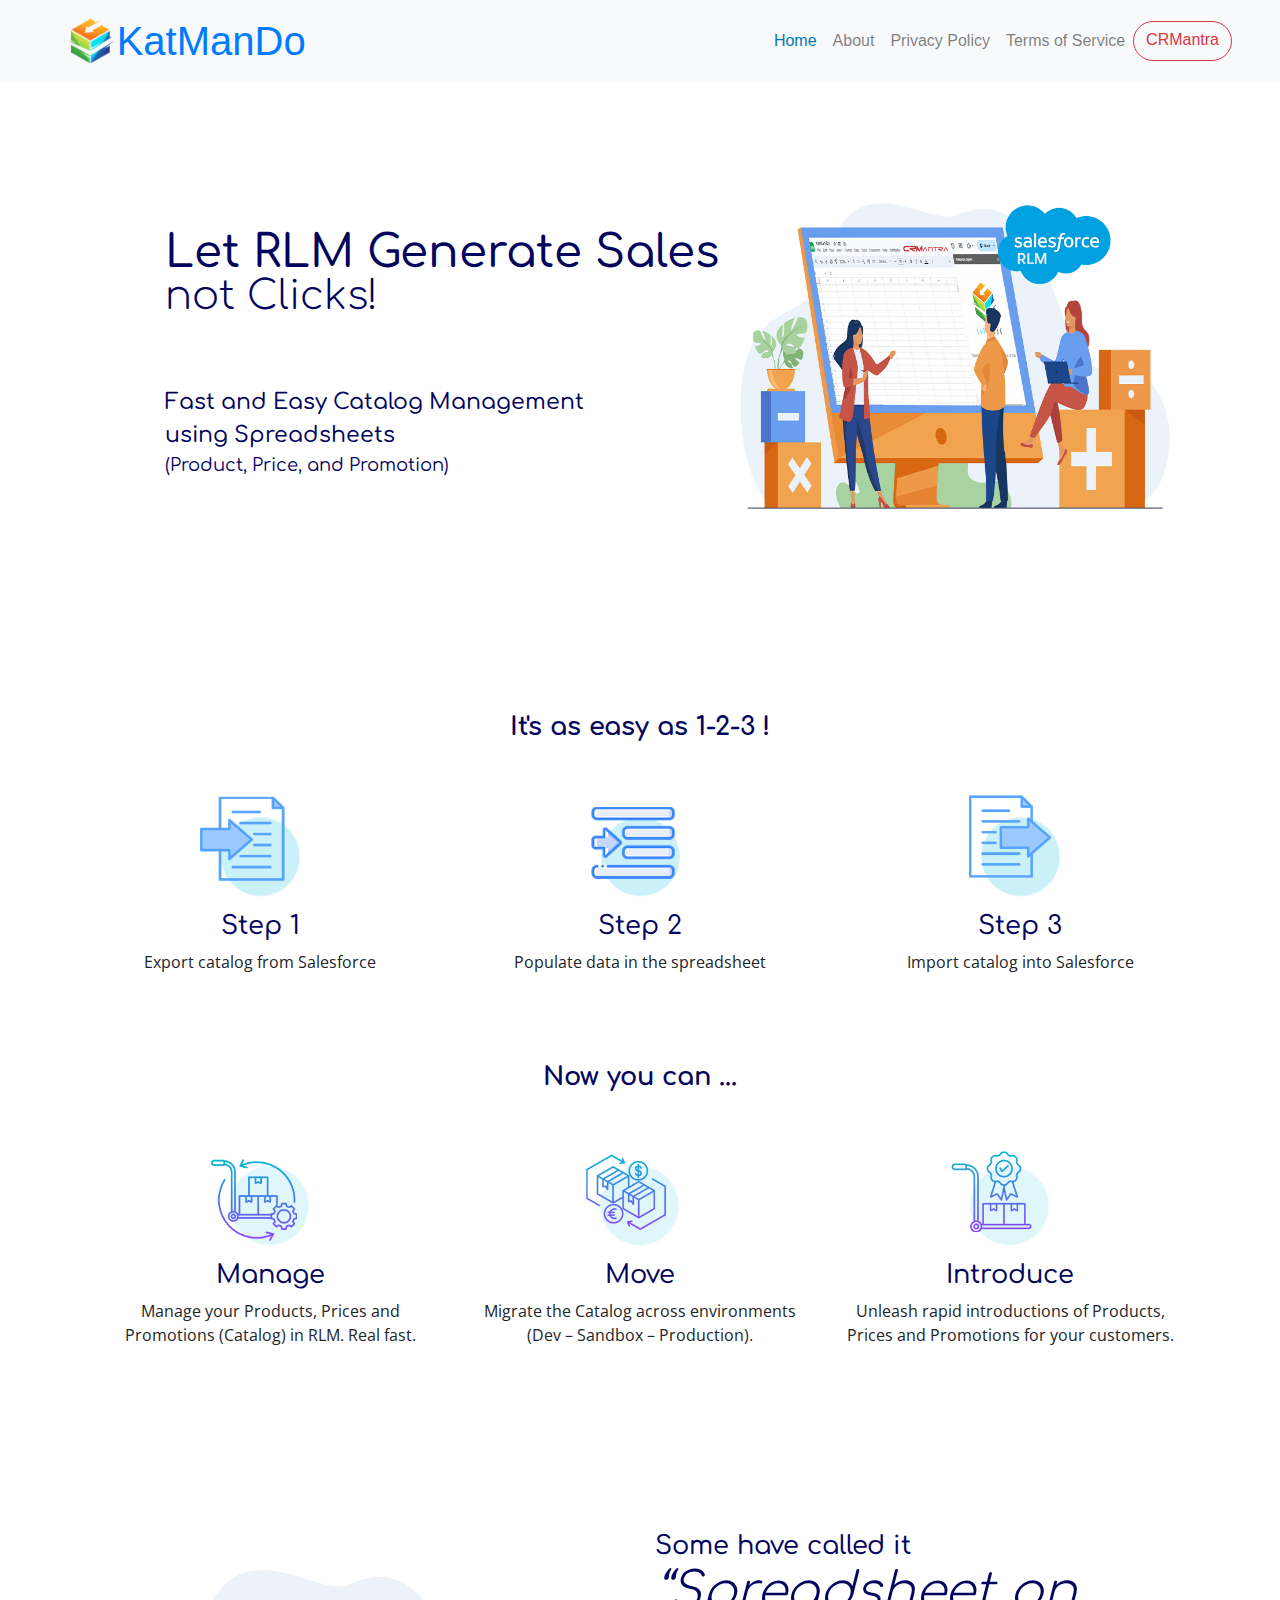
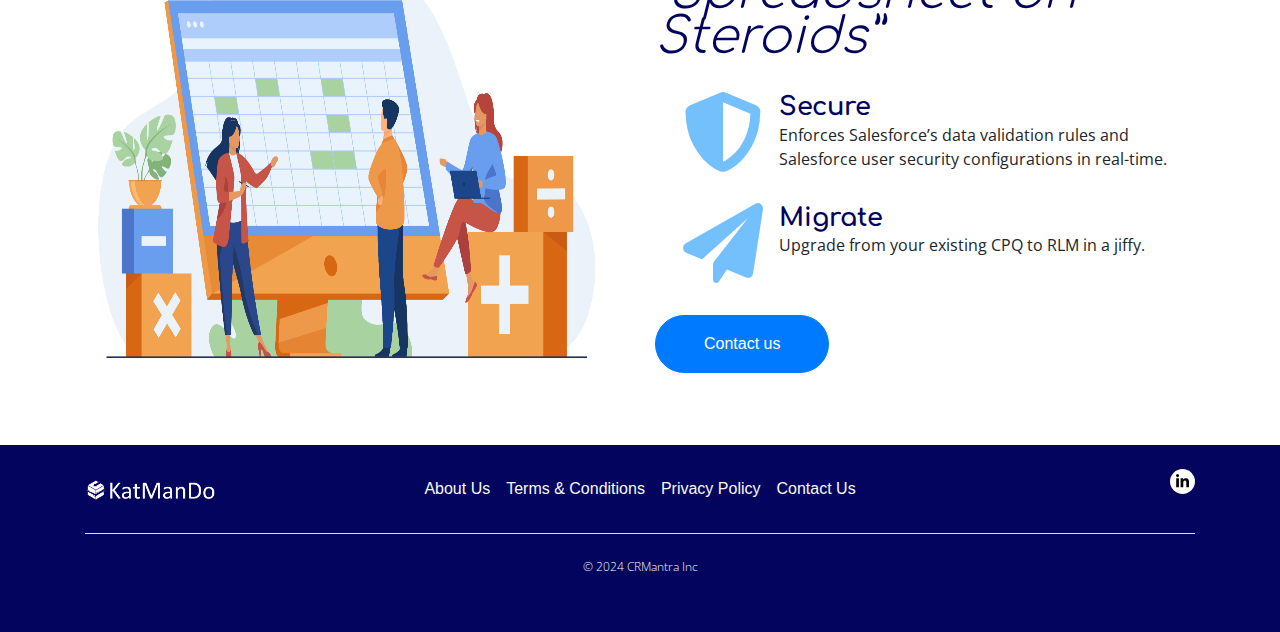
==== index.html @ 6bde5560 "first commit" ====
<!doctype html>
<html lang="en">

<head>
    <meta charset="utf-8">
    <meta name="viewport" content="width=device-width, initial-scale=1">
    <meta name="description" content="">
    <meta name="author" content="">
    <meta name="generator" content="">
    <title>KatManDo Home Page</title>
    <!-- Favicons -->
    <link href="img/OIFIRO2.png" rel="icon">
    <link href="img/OIFIRO2.png" rel="apple-touch-icon">
    <!--    <link rel="canonical" href="https://getbootstrap.com/docs/5.1/examples/carousel/">-->
    <link rel="stylesheet" href="https://cdnjs.cloudflare.com/ajax/libs/animate.css/4.1.1/animate.min.css" />
    <link href="https://unpkg.com/aos@2.3.1/dist/aos.css" rel="stylesheet">
    <link rel="stylesheet" href="https://cdnjs.cloudflare.com/ajax/libs/font-awesome/6.0.0-beta3/css/all.min.css">

    <script src="https://unpkg.com/aos@2.3.1/dist/aos.js"></script>



<!-- Bootstrap CSS -->
<link href="https://cdn.jsdelivr.net/npm/bootstrap@5.3.0-alpha1/dist/css/bootstrap.min.css" rel="stylesheet">

<!-- Bootstrap JavaScript (For the collapse functionality to work) -->
<script src="https://cdn.jsdelivr.net/npm/bootstrap@5.3.0-alpha1/dist/js/bootstrap.bundle.min.js"></script>


    <style>
        .bd-placeholder-img {
            font-size: 1.125rem;
            text-anchor: middle;
            -webkit-user-select: none;
            -moz-user-select: none;
            user-select: none;
        }

        @media (min-width: 768px) {
            .bd-placeholder-img-lg {
                font-size: 3.5rem;
            }
        }

    </style>


    <!-- Custom styles for this template -->
    <link href="./style.css" rel="stylesheet">
    <!-- Font for this template -->
    <link href="./assets/fonts/stylesheet.css" rel="stylesheet">
    <!-- Global site tag (gtag.js) - Google Analytics -->
    <script async src="https://www.googletagmanager.com/gtag/js?id=G-R33N9WW06C"></script>

</head>

<body>

    <header>
<nav class="navbar navbar-expand-lg bg-light fixed-top navbar-light px-4 px-lg-5 py-3 py-lg-0">
    <a href="index.html" class="navbar-brand p-3 d-flex align-items-center">
        <img src="img/OIFIRO2.png" alt="KatManDo Logo" class="img-fluid" style="height: 50px;">
        <h1 class="display-6 text-primary m-0 ms-2">KatManDo</h1>
    </a>
    <button class="navbar-toggler" type="button" data-bs-toggle="collapse" data-bs-target="#navbarCollapse"
        aria-controls="navbarCollapse" aria-expanded="false" aria-label="Toggle navigation">
        <span class="fa fa-bars"></span>
    </button>
    <div class="collapse navbar-collapse" id="navbarCollapse">
        <div class="navbar-nav ms-auto py-0">
            <a href="index.html" class="nav-item nav-link active">Home</a>
            <a href="https://crmantra.com/about-us/" class="nav-item nav-link" target="_blank">About</a>
            <a href="privacyPolicy.html" class="nav-item nav-link">Privacy Policy</a>
            <a href="termsofService.html" class="nav-item nav-link">Terms of Service</a>
            <a href="https://crmantra.com/" class="btn  btn-outline-danger rounded-pill ">CRMantra</a>
        </div>
    </div>
</nav>
        <div class="header mt-5 p-5">
            <div id="header-container" class="container">
                <div class="headerdiv mb-5">
                    <div class="headerleft animate__animated animate__bounceInLeft">
                        <img src="img/headerImage1.png" class="img-fluid d-none d-md-block" alt="header SU">
                        <img src="img/headerImage-mobile.png" class="img-fluid d-md-none" alt="header SU">
                    </div>
                    <div class="header-left animate__animated">
                        <h2 class="med-text headerTitle m-0">Let RLM Generate Sales</h1>
                        <h3 class="med-text med-one-touch m-0">not Clicks!</h1>
                       
                        <!-- <p class="my-4 floatingButton"><a class="btn med-button py-2 px-4 floatingButton" id="headerButton" href="contact.html">Contact Us</a></p> -->
                        <p class="med-text1 mt-5">
                            <br>
                       <span class="bold-Heading"> Fast and Easy Catalog Management </span>
                       <br>
                    <span class="bold-Heading">  using Spreadsheets</span>
                        <br>
                        <span class="bold-Heading2">(Product, Price, and Promotion)
                        </span>
                    
                    
                    </p>
                        </p>
                        
                    </div>

                </div>
            </div>
        </div>
    </header>

    <main>


        <div class="container marketing">
            <div class="text-center mb-4">
                <h4 class="med-text fw-bold">It's as easy as 1-2-3 !</h4>
                <p></p>
            </div>
            <div class="my-5">
                <div class="row">
                    <div class="col-md-4">
                        <img src="img/service-1.png" class="img-fluid med-serviceImg" alt="header SU">
                        <h4 class="med-text med-service-header ">Step 1</h4>
                        <p class="med-service-text">Export catalog from Salesforce  </p>
                        
                    </div><!-- /.col-lg-4 -->
                    <div class="col-md-4">
                        <img src="img/service-2.png" class="img-fluid med-serviceImg" alt="header SU">
                        <h4 class="med-text med-service-header ">Step 2</h4>
                        <p class="med-service-text">Populate data in the spreadsheet </p>
                      
                    </div><!-- /.col-lg-4 -->
                    <div class="col-md-4">
                        <img src="img/service-3.png" class="img-fluid med-serviceImg" alt="header SU">
                        <h4 class="med-text med-service-header ">Step 3</h4>
                        <p class="med-service-text">Import catalog  into Salesforce </p>
                      
                </div>
            </div>
            
        </div>
        
        <!-- /.container -->
        <div class="container marketing">
            <div class="text-center mb-4">
                <h4 class="med-text fw-bold">Now you can ...</h4>
                
            </div>
            <div class="my-5">
                <div class="row">
                    <div class="col-md-4">
                        <img src="img/wtd1.png" class="img-fluid med-serviceImg" alt="header SU">
                        <h4 class="med-text med-service-header ">Manage </h4>
                        
                        <p class="med-service-text">Manage your Products, Prices and Promotions (Catalog) in RLM. Real fast. </p>
        
                    </div><!-- /.col-lg-4 -->
                    <div class="col-md-4">
                        <img src="img/wtd2.png" class="img-fluid med-serviceImg" alt="header SU">
                        <h4 class="med-text med-service-header med-service-header ">Move</h4>
                        <p class="med-service-text">Migrate the Catalog across environments<br> (Dev – Sandbox – Production). </p>
                      
                    </div><!-- /.col-lg-4 -->
                    <div class="col-md-4">
                        <img src="img/wtd3.png" class="img-fluid med-serviceImg" alt="header SU">
                        <h4 class="med-text med-service-header ">Introduce </h4>
                        <p class="med-service-text">Unleash rapid introductions of Products, Prices and Promotions for your customers.</p>
                       
                    </div><!-- /.col-lg-4 -->
                  
              
                    
                </div>
            </div>
        
        </div>
        
        <!-- /.container -->


        <div class="row g-5 pt-5" style="margin-top: 1rem;">
            <div class="col-lg-6 wow fadeInLeft" data-wow-delay="0.1s">
                <div class="feature-img RotateMoveLeft h-100" style="object-fit: cover;">
                    <img src="img/features-1.png" class="img-fluid w-100 h-100" alt="">
                </div>
            </div>
            <div class="col-lg-6 wow fadeInRight" data-wow-delay="0.1s">
                <h5 class="med-text">Some have called it</h1>
                    
                <h1 class="med-text med-one-touch2"> “Spreadsheet on Steroids”</h1>
               
              
                <div class="row g-4 m-2 p-2">
                    <div class="mt-3">
                        <div class="d-flex">
                        <i class="fas fa-shield fa-5x" style="color: #74C0FC;"></i>
                        <div class="d-flex flex-column ms-3">

                                <h2 class="mb-0 fw-bold med-text med-service-header">Secure</h2>
                                <p class="med-service-text">Enforces Salesforce’s data validation rules and Salesforce user security configurations in real-time.</p>
                            </div>
                        </div>
                    </div>
                    <div class="mt-3">
                        <div class="d-flex">
                            <i class="fas fa-paper-plane fa-5x" style="color: #74C0FC;"></i>
                            <div class="d-flex flex-column ms-3">
                                <h2 class="mb-0 fw-bold med-text med-service-header">Migrate</h2>
                                <p class="med-service-text">Upgrade from your existing CPQ to RLM in a jiffy.</p>
                            </div>
                        </div>
                    </div>
                </div>
                <!-- <p class="med-text med-service-header">And, if it’s Love at First Sight (… or even second sight) between You and RLM
                </p> -->
                <div class="my-4 ">
                    <a href="contact.html" class="btn btn-primary rounded-pill py-3 px-5">Contact us</a>
                </div>
            </div>
        </div>

        <script
            type="text/javascript">window.$crisp = []; window.CRISP_WEBSITE_ID = "773b152f-5abe-4e87-9a17-b033c971b016"; (function () { d = document; s = d.createElement("script"); s.src = "https://client.crisp.chat/l.js"; s.async = 1; d.getElementsByTagName("head")[0].appendChild(s); })();
        </script>

        <!-- FOOTER -->
      
    </main>
    <div class="med-footer-bg mt-5">
        <div class="container">
            <footer class="py-3">
                <div class=" border-bottom py-2">
                    <div class="row">
                        <div class="col-lg-2 brandFooter">
                            <a class="navbar-brand" href="/index.html"><img src="img/LT-navy-blue white.png"
                                    style="height: 20px;" /></a>
                        </div>
                        <div class="col-lg-8">
                            <ul class="nav justify-content-center mb-3">
                                <li class="nav-item"><a href="https://crmantra.com/about-us/" class="nav-link px-2 text-light" target="_blank">About Us</a>
                                </li>
                                <li class="nav-item"><a href="./termsofService.html"
                                        class="nav-link px-2 text-light">Terms & Conditions</a></li>
                                <li class="nav-item"><a href="./privacyPolicy.html" class="nav-link px-2 text-light">Privacy
                                        Policy</a></li>
                                <li class="nav-item"><a href="./contact.html" class="nav-link px-2 text-light">Contact
                                        Us</a></li>
    
    
                            </ul>
                        </div>
                        <div class="col-lg-2">
                            <ul class="justify-content-end med-justify-content-center  list-unstyled d-flex">
                           
                                <li class="ms-3 social-icons"><a class="text-muted"
                                        href="https://www.linkedin.com/company/crmantra/"><img
                                            src="img/socialIcons/linkedin-in-brands.svg" height="15" /></a></li>
    
    
                            </ul>
                        </div>
                    </div>
                </div>
                <a href="https://crmantra.com/" target="_blank"> <p class="text-center text-light text-copyRight  py-4">&copy; 2024 CRMantra Inc</p></a>
              
            </footer>
        </div>
    </div>

<link href="//maxcdn.bootstrapcdn.com/bootstrap/4.1.1/css/bootstrap.min.css" rel="stylesheet" id="bootstrap-css">
<script src="//maxcdn.bootstrapcdn.com/bootstrap/4.1.1/js/bootstrap.min.js"></script>
<script src="//cdnjs.cloudflare.com/ajax/libs/jquery/3.2.1/jquery.min.js"></script>
    <script src="/script.js"></script>
    
 
    <script>
        AOS.init();
    </script>
    <script async src="https://www.googletagmanager.com/gtag/js?id=G-SR28QVQ71K"></script>
    <script>
        window.dataLayer = window.dataLayer || [];
        function gtag() { dataLayer.push(arguments); }
        gtag('js', new Date());

        gtag('config', 'G-SR28QVQ71K');
    </script>
</body>

</html>
---- style.css ----
@import url('https://fonts.googleapis.com/css2?family=Comfortaa:wght@300..700&display=swap');
@import url('https://fonts.googleapis.com/css2?family=Comfortaa:wght@300..700&family=Open+Sans:ital,wght@0,300..800;1,300..800&display=swap');
/* // <uniquifier>: Use a unique and descriptive class name
// <weight>: Use a value from 300 to 700 */

/* .comfortaa-<uniquifier> {
  font-family: "Comfortaa", sans-serif;
  font-optical-sizing: auto;
  font-weight: <weight>;
  font-style: normal;
} */

/* .open-sans-<uniquifier> {
  font-family: "Open Sans", sans-serif;
  font-optical-sizing: auto;
  font-weight: <weight>;
  font-style: normal;
  font-variation-settings:
    "wdth" 100;
} */



/* body {
    font-family: 'Ubuntu';
} */
p{
      font-family: "Open Sans", sans-serif;
}

.active{
color: #0077b6 !important;

}
.med-button {
    background-color: rgb(0 119 182) !important;
    color: #fff !important;
    border-radius: 20px !important;
}

.med-button-border {
    background-color: #fff !important;
    color: rgb(0 119 182) !important;
    border: 1px solid rgb(0 119 182) !important;
    border-radius: 20px;
}

.med-tollfree-icon {
    background-color: #fff;
    border-radius: 50%;
    border: 3px solid#0077b6;
    position: absolute;
    left: 0px;
    top: 0;
    height: 36px;
    width:36px;
    padding: 3px;
}
.med-international-Phone {
    bottom: -66px!important
}
.med-tollfree {
    padding-left: 38px!important;
    padding-right: 4px;
}
.med-tollfree-mob {
    position: absolute;
    width: 144px;
    min-height: 32px;
    bottom: -30px;
    transition: right .5s;
    right: -108px;
    padding: 0.375rem 0.75rem 0.375rem 2.2rem!important;
    border-radius: 20px 0px 0px 20px;
    box-shadow: -1px 1px 2px 0px rgb(0 0 0 / 18%);
}
.med-tollfree-mob:hover{
   right: -2px;
}
.med-tollfree-mob-icon {
    background-color: #fff;
    border-radius: 50%;
    border: 3px solid#0077b6;
    position: absolute;
    left: 0px;
    top: 0px;
    height: 30px;
    width: 30px;
    padding: 3px;
}
.med-text {
    color: #03045e;
    font-size: 1.6rem;
     font-family: "Comfortaa", sans-serif;

}
.med-text1 {
    color: #03045e;
    font-size: 1.1rem;
    font-weight: 500;
     font-family: "Comfortaa", sans-serif;
}
.med-one-touch {
    font-size: 40px;
    font-weight: 45;
    /* font-style: italic; */
    line-height: .8;
}

.med-one-touch2 {
    font-size: 50px;
    font-weight: 50;
    font-style: italic;
    line-height: .9;
}
.bold-Heading{
    font-weight: 500;
    font-size: 22px;
    /* font-style: italic; */
}
.bold-Heading2{
  
    font-size: 18px;
    font-weight: 400;
    
}
.headerTitle {
    font-size: 45px;
    font-weight: 500;
}

.headerdiv {
    position: relative;
}

.header-left {
    position: absolute;
    left: 0;
    top: 25%;
    margin-left: 80px;
}

.med-h-100-vh {
    height: 100vh;
}

.med-testimonial-card {
    border: none;
    box-shadow: 0px 0px 32px rgba(0, 0, 0, 0.1);
    border-radius: 16px;
}

.med-testimonial-content {
    height: 240px;
    overflow: hidden;
}

.med-carousel-control-prev {
    left: -50px;
}

.med-carousel-control-next {
    right: -50px;
}

.med-serviceImg {
    width: 120px;
    height: 120px;
}

.med-request {
    color: rgb(0 119 182);
    font-weight: 500;
}

.med-carousel-item {
    height: 33rem !important;
}

.med-footer-bg {
    background-color: #03045e;
}

.text-copyRight {
    font-size: 12px;
    font-weight: 100;
}

.social-icons {
    width: 25px;
    height: 25px;
    background: #fff;
    padding: 0px 6px;
    border-radius: 50%;
}

.mapImg {
    position: relative;
}

.mapImg > .viewMap,
.mapImg > .viewMap {
    display: block;
}

.mapImg:hover > .viewMap,
.mapImg:hover > .viewMap {
    display: none;
}

.mapImg > .selectedMap,
.mapImg > .selectedMap {
    display: none;
}

.mapImg:hover > .selectedMap,
.mapImg:hover > .selectedMap {
    display: block;
}

.mapText {
    position: absolute;
    bottom: 10%;
    left: 40%;
    font-size: smaller;
    color: #22264f;
}

.med-req-mobile {
    position: fixed;
    bottom: 12px;
    width: 100%;
    text-align: center;
}

.med-button:hover {
    background-color: #016498;
    color: #fff;
    box-shadow: 5px 5px 9px #999;
}

.med-button:active {
    background-color: #016498;
    box-shadow: 4px 5px 5px #999;
    transform: translateY(3px);
}

/* CUSTOMIZE THE CAROUSEL
-------------------------------------------------- */

/* Carousel base class */
.carousel {
    margin-bottom: 4rem;
}

/* Since positioning the image, we need to help out the caption */
.carousel-caption {
    bottom: 3rem;
    z-index: 10;
}

/* Declare heights because of positioning of img element */
.carousel-item {
    height: 32rem;
}

.carousel-item > img {
    position: absolute;
    top: 0;
    left: 0;
    min-width: 100%;
    height: 32rem;
}

.social-link {
    width: 30px;
    height: 30px;
    border: 1px solid #ddd;
    display: flex;
    align-items: center;
    justify-content: center;
    color: #666;
    border-radius: 50%;
    transition: all 0.3s;
    font-size: 0.9rem;
    background: #fff;
}

.social-link:hover,
.social-link:focus {
    background: #ddd;
    text-decoration: none;
    color: #555;
}

.contact-container {
    background-color: #fff;
}

.msg-form {
    background-color: white;
    padding: 20px;
    box-shadow: 0px 0px 10px rgb(183 183 183);
}

.msg-form label {
    font-weight: 400;
    color: #6c757d;
}

.pad-icon {
    padding-top: 50px;
    padding-left: 20px
}

.pad-icon a {
    text-decoration: none;
    margin-right: 40px
}

.input-group input:focus {
    border: 1px solid blue
}

.pad-icon a:active {
    height: 30px;
    width: 30px;
    background-color: #0080ff;
    border-radius: 100%
}

.links {
    padding-top: 30px;
}

#bordering a:active {
    border: 1px solid #0080ff
}

.contact-logo {
    height: 38px;
}

.me-float {
    float: left;
}
/******* Animation*********/
.headerleft {
    --animate-duration: 2s;
    --animate-delay: 0.5s;
}

.header-left {}

.med-one-touch {
    --animate-duration: 5s;
    --animate-delay: 2s;
}

.headerTitle {
    --animate-duration: .3ms;
    --animate-delay: 13s;
}

.headertPara {
    --animate-duration: .4ms;
    --animate-delay: 14s;
}

.med-float {
    position: fixed;
    bottom: 40px;
    right: 40px;
    background-color: rgb(0 119 182);
    color: #FFF;
    box-shadow: 2px 2px 3px #999;
    z-index: 9;
}

.parallax {
    /* The image used */
    background-image: url("./img/Logo-cerulean.svg");

    /* Set a specific height */
    min-height: 500px;

    /* Create the parallax scrolling effect */
    background-attachment: fixed;
    background-position: center;
    background-repeat: no-repeat;
    background-size: cover;
}

/**************************** Media Query****************************************/

@media(min-width:568px) {
    .contact-container {
        margin: 100px 30px;
        padding-top: 50px;
        padding-bottom: 50px
    }
}

@media(max-width:567px) {
    .contact-container {
        margin: 60px 0px;
        padding-top: 20px;
        padding-bottom: 20px
    }

    .pad {
        padding-top: 20px
    }
}

.marketing .col-lg-4,
.marketing .col-4,
.marketing .col-md-4 {
    margin-bottom: 1.5rem;
    text-align: center;
}

.marketing h2 {
    font-weight: 400;
}

/* rtl:begin:ignore */
.marketing .col-lg-4 p {
    margin-right: .75rem;
    margin-left: .75rem;
}

.contact-list {
    list-style-type: none;
    margin-left: -30px;
    padding-right: 20px;
}

.list-item {
    line-height: 4;
    color: #aaa;
}

.contact-text {
    font: 300 18px 'Lato', sans-serif;
    letter-spacing: 1.9px;
    color: #bbb;
}

.navbar-brand > img {
    height: 25px;
}

.med-testimonial--container .card {
    background-color: transparent;
}

@media (max-width: 767.98px) {
    .navbar-brand > img {
        height: 16px;
    }

    .header-left {
        position: relative;
        text-align: center;
        margin-left: 5px;
        bottom: 0;
        top: auto;
    }

    .med-float {
        position: fixed;
        bottom: 40px;
        right: 0;
        left: 0;
        box-shadow: 2px 2px 3px #999;
        z-index: 9;
        margin: 0 auto;
        width: 180px;
    }

    .headerdiv {
        height: 50vh;
        padding: 10vh 0vh;
    }

    .med-one-touch {
        font-size: 20px;
    }

    .headerTitle {
        font-size: 22px;
    }

    .btn {
        padding: 5px 10px;
        font-size: 12px;
    }

    .headertPara {
        font-size: 12px;
    }

    .med-justify-content-center {
        justify-content: center !important;
    }

    .brandFooter {
        text-align: center;
    }

    .med-carousel-control-prev {
        left: 0px;
    }

    .med-carousel-control-next {
        right: 0px;
    }

    .med-carousel-item {
        height: 26rem !important;
    }

    .med-testimonial-card {
        box-shadow: none;
        padding-top: 0 !important;
        padding-bottom: 0 !important;
    }

    .med-testimonial-card {
        box-shadow: none;
    }

    .med-testimonial-content {
        height: auto;
        overflow: hidden;
        text-align: center;
        font-size: 12px;
    }

    .me-float {
        float: none
    }

    .med-testimonial--container {
        background-color: #f2f4f6;
        padding: 30px 0px;
    }

    .dQuote {
        height: 20px;
    }

    .med-service-header {
        font-weight: 400;
       
    }

    .med-service-text {
        font-size: 1rem;
    }

    .languageSelector {
        margin-top: 7px;
    }

    .med-serviceImg {
        width: 60px;
        height: 60px;
    }

    .med-footer-bg .justify-content-center .nav-item {
        font-size: 12px;
    }

    .requestNow {
        font-size: 14px !important;
        font-weight: 500;
    }

    .display-4 {
        font-size: 21px;
    }

}

@media (min-width: 768px) and (max-width: 991.98px) {
    .header-left {
        margin: 0;
    }

    .med-one-touch {
        font-size: 40px;
    }

    .headerTitle {
        font-size: 60px;
    }

    .med-justify-content-center {
        justify-content: center !important;
    }

    .brandFooter {
        text-align: center;
    }

    .med-serviceImg {
        width: 80px;
        height: 80px;
    }

    .med-testimonial-card {
        box-shadow: none;
    }

    .med-testimonial-content {
        height: auto;
        overflow: hidden;
    }

    .med-testimonial-card {
        box-shadow: none;
        padding-top: 0 !important;
        padding-bottom: 0 !important;
    }

    .med-carousel-item {
        height: 24rem !important;
    }
}

@media (max-width: 390px) {
    .navbar-brand > img {
        height: 16px;
    }

    .btn {
        padding: 3px 8px;
        font-size: 12px;
    }

}

@media (max-width: 375px) {
    .navbar-brand > img {
        height: 14px;
    }

    .btn {
        padding: 3px 5px;
        font-size: 12px;
    }

}

@media (min-width: 1200px) {
    .contact-container {
        min-height: 100vh;
    }
}


/* flow css */


/*process-box*/
body{
    background: #eee;
}
.process-box{
    background: #fff;
    padding: 10px;
    border-radius: 15px;
    position: relative;
    box-shadow: 2px 2px 7px 0 #00000057;
}
.process-left:after{
        content: "";
    border-top: 15px solid #ffffff;
    border-bottom: 15px solid #ffffff;
    border-left: 15px solid #ffffff;
    border-right: 15px solid #ffffff;
    display: inline-grid;
    position: absolute;
    right: -15px;
    top: 42%;
    transform: rotate(45deg);
    box-shadow: 3px -2px 3px 0px #00000036;
    z-index: 1;
}
.process-right:after{
        content: "";
    border-top: 15px solid #ffffff00;
    border-bottom: 15px solid #ffffff;
    border-left: 15px solid #ffffff;
    border-right: 15px solid #ffffff00;
    display: inline-grid;
    position: absolute;
    left: -15px;
    top: 42%;
    transform: rotate(45deg);
    box-shadow: -1px 1px 3px 0px #0000001a;
    z-index: 1;
}
.process-step{
    background: hsl(187, 100%, 42%);
    text-align: center;
    width: 80%;
    margin: 0 auto;
    color: #fff;
    height: 100%;
    padding-top: 8px;
    position: relative;
    top: -26px;
    border-radius: 0px 0px 10px 10px;
    box-shadow: -6px 8px 0px 0px #00000014;
}
.process-point-right{
    background: #ffffff;
    width: 25px;
    height: 25px;
    border-radius: 50%;
    border: 8px solid #00bcd4;
    box-shadow: 0 0 0px 4px #5c5c5c;
    margin: auto 0;
    position: absolute;
    bottom: 40px;
    left: -63px;
}
.process-point-right:before{
    content: "";
    height: 144px;
    width: 11px;
    background: #5c5c5c;
    display: inline-grid;
    transform: rotate(36deg);
    position: relative;
    left: -50px;
    top: -0px;
}
.process-point-left{
    background: #ffffff;
    width: 25px;
    height: 25px;
    border-radius: 50%;
    border: 8px solid #00A1E0;
    box-shadow: 0 0 0px 4px #5c5c5c;
    margin: auto 0;
    position: absolute;
    bottom: 40px;
    right: -63px;
}
.process-point-left:before {
    content: "";
    height: 144px;
    width: 11px;
    background: #5c5c5c;
    display: inline-grid;
    transform: rotate(-38deg);
    position: relative;
    left: 50px;
    top: 0px;

}

.process-last:before{
    display: none;
}
.process-box p{
    z-index: 9;
}
.process-step p{
    font-size: 20px;
}
.process-step h2{
    font-size: 39px;
}
.process-step:after{
    content: "";
    border-top: 8px solid #04889800;
    border-bottom: 8px solid #048898;
    border-left: 8px solid #04889800;
    border-right: 8px solid #048898;
    display: inline-grid;
    position: absolute;
    left: -16px;
    top: 0;
}
.process-step:before{
    content: "";
    border-top: 8px solid #ff000000;
    border-bottom: 8px solid #048898;
    border-left: 8px solid #048898;
    border-right: 8px solid #ff000000;
    display: inline-grid;
    position: absolute;
    right: -16px;
    top: 0;
}
.process-line-l{
    background: white;
    height: 4px;
    position: absolute;
    width: 136px;
    right: -153px;
    top: 64px;
    z-index: 9;
}
.process-line-r{
    background: white;
    height: 4px;
    position: absolute;
    width: 136px;
    left: -153px;
    top: 63px;
    z-index: 9;
}
---- assets/fonts/stylesheet.css ----
@font-face {
    font-family: 'Ubuntu';
    src: url('Ubuntu-LightItalic.woff2') format('woff2'),
        url('Ubuntu-LightItalic.woff') format('woff');
    font-weight: 300;
    font-style: italic;
    font-display: swap;
}

@font-face {
    font-family: 'Ubuntu';
    src: url('Ubuntu-Medium.woff2') format('woff2'),
        url('Ubuntu-Medium.woff') format('woff');
    font-weight: 500;
    font-style: normal;
    font-display: swap;
}

@font-face {
    font-family: 'Ubuntu';
    src: url('Ubuntu-Light.woff2') format('woff2'),
        url('Ubuntu-Light.woff') format('woff');
    font-weight: 300;
    font-style: normal;
    font-display: swap;
}

@font-face {
    font-family: 'Ubuntu';
    src: url('Ubuntu-Italic.woff2') format('woff2'),
        url('Ubuntu-Italic.woff') format('woff');
    font-weight: normal;
    font-style: italic;
    font-display: swap;
}

@font-face {
    font-family: 'Ubuntu';
    src: url('Ubuntu-Bold.woff2') format('woff2'),
        url('Ubuntu-Bold.woff') format('woff');
    font-weight: bold;
    font-style: normal;
    font-display: swap;
}

@font-face {
    font-family: 'Ubuntu';
    src: url('Ubuntu-BoldItalic.woff2') format('woff2'),
        url('Ubuntu-BoldItalic.woff') format('woff');
    font-weight: bold;
    font-style: italic;
    font-display: swap;
}

@font-face {
    font-family: 'Ubuntu';
    src: url('Ubuntu-MediumItalic.woff2') format('woff2'),
        url('Ubuntu-MediumItalic.woff') format('woff');
    font-weight: 500;
    font-style: italic;
    font-display: swap;
}

@font-face {
    font-family: 'Ubuntu';
    src: url('Ubuntu-Regular.woff2') format('woff2'),
        url('Ubuntu-Regular.woff') format('woff');
    font-weight: normal;
    font-style: normal;
    font-display: swap;
}
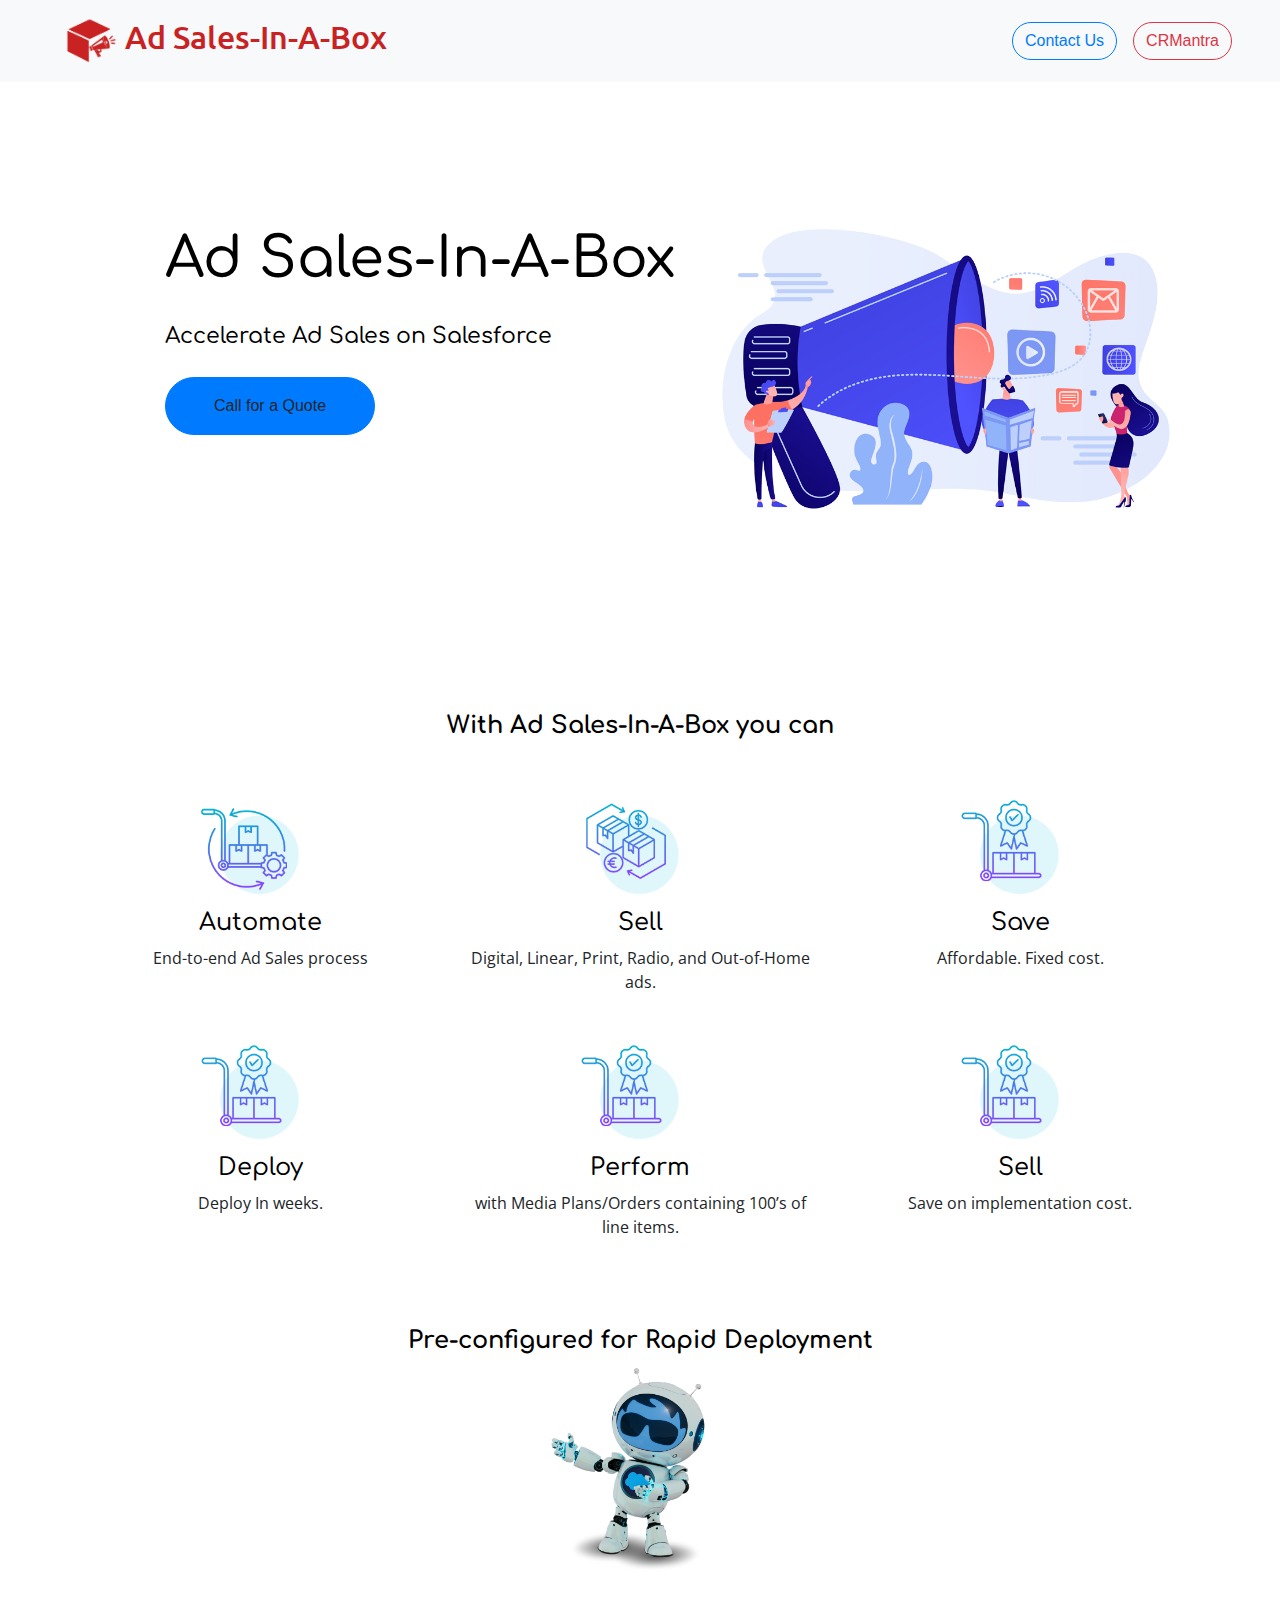
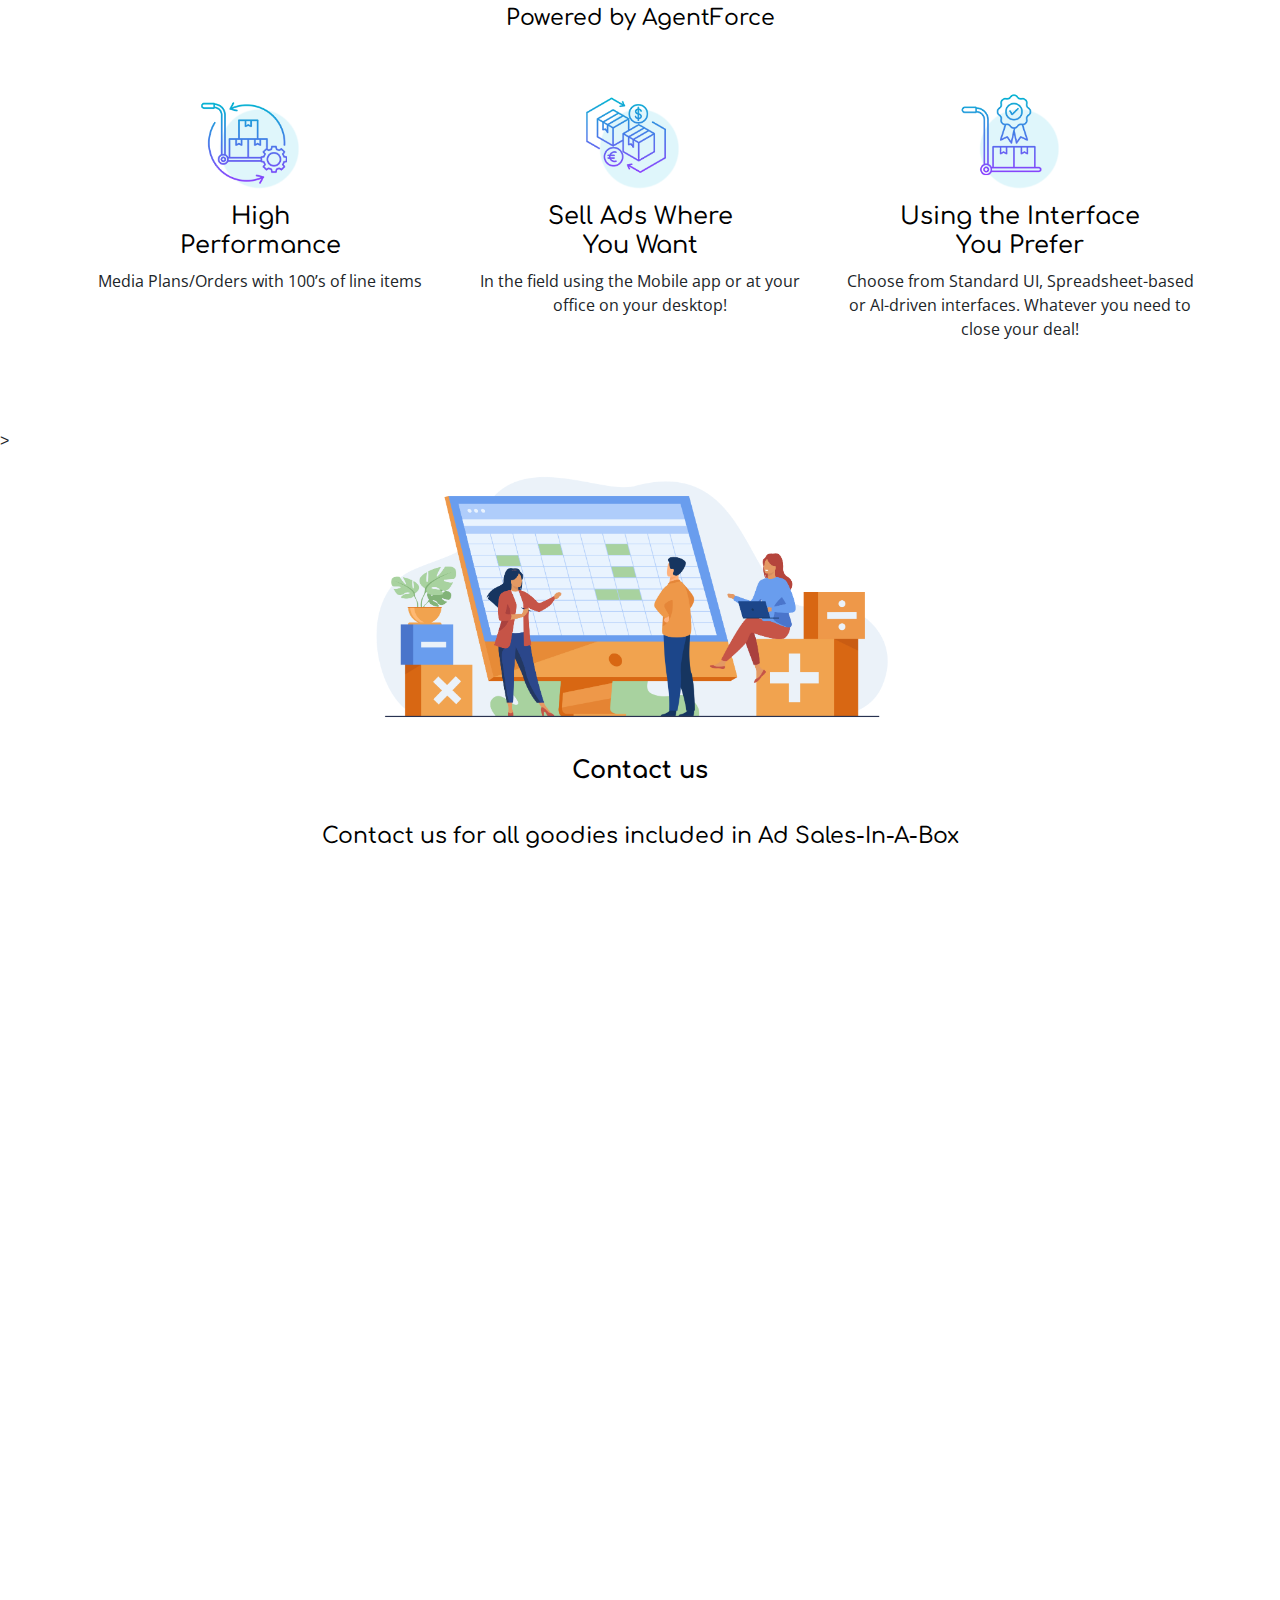
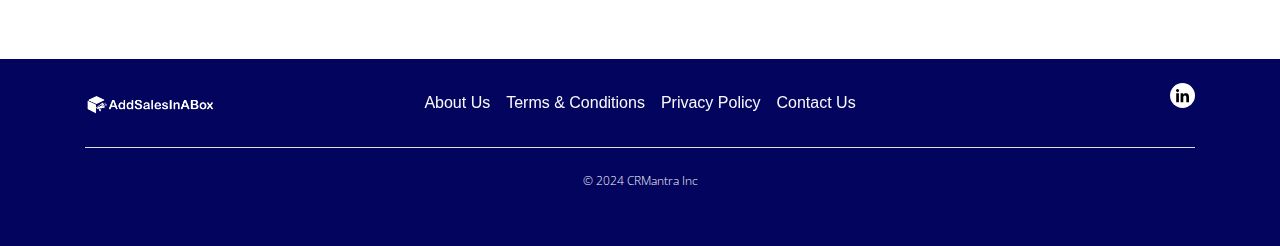
==== commit 8b206efd: "uptoform" ====
--- a/index.html
+++ b/index.html
@@ -7,7 +7,9 @@
     <meta name="description" content="">
     <meta name="author" content="">
     <meta name="generator" content="">
-    <title>KatManDo Home Page</title>
+    <title>AdSalesInABox
+
+ Home Page</title>
     <!-- Favicons -->
     <link href="img/OIFIRO2.png" rel="icon">
     <link href="img/OIFIRO2.png" rel="apple-touch-icon">
@@ -17,7 +19,7 @@
     <link rel="stylesheet" href="https://cdnjs.cloudflare.com/ajax/libs/font-awesome/6.0.0-beta3/css/all.min.css">
 
     <script src="https://unpkg.com/aos@2.3.1/dist/aos.js"></script>
-
+    
 
 
 <!-- Bootstrap CSS -->
@@ -47,6 +49,8 @@
 
     <!-- Custom styles for this template -->
     <link href="./style.css" rel="stylesheet">
+        <!-- Custom styles for this template -->
+        <!-- <link href="./style2.css" rel="stylesheet"> -->
     <!-- Font for this template -->
     <link href="./assets/fonts/stylesheet.css" rel="stylesheet">
     <!-- Global site tag (gtag.js) - Google Analytics -->
@@ -59,21 +63,24 @@
     <header>
 <nav class="navbar navbar-expand-lg bg-light fixed-top navbar-light px-4 px-lg-5 py-3 py-lg-0">
     <a href="index.html" class="navbar-brand p-3 d-flex align-items-center">
-        <img src="img/OIFIRO2.png" alt="KatManDo Logo" class="img-fluid" style="height: 50px;">
-        <h1 class="display-6 text-primary m-0 ms-2">KatManDo</h1>
+        <img src="img/OIFIRO2.png" alt="AdSalesInABox
+
+ Logo" class="img-fluid" style="height: 50px;">
+        <h1 class="display-6 text-red  ms-2">Ad Sales-In-A-Box</h1>
     </a>
     <button class="navbar-toggler" type="button" data-bs-toggle="collapse" data-bs-target="#navbarCollapse"
         aria-controls="navbarCollapse" aria-expanded="false" aria-label="Toggle navigation">
         <span class="fa fa-bars"></span>
     </button>
     <div class="collapse navbar-collapse" id="navbarCollapse">
-        <div class="navbar-nav ms-auto py-0">
-            <a href="index.html" class="nav-item nav-link active">Home</a>
+        <div class="navbar-nav ms-auto py-0 ">
+            <!-- <a href="index.html" class="nav-item nav-link active">Home</a>
             <a href="https://crmantra.com/about-us/" class="nav-item nav-link" target="_blank">About</a>
             <a href="privacyPolicy.html" class="nav-item nav-link">Privacy Policy</a>
-            <a href="termsofService.html" class="nav-item nav-link">Terms of Service</a>
-            <a href="https://crmantra.com/" class="btn  btn-outline-danger rounded-pill ">CRMantra</a>
-        </div>
+            <a href="termsofService.html" class="nav-item nav-link">Terms of Service</a> -->
+            <a href="https://crmantra.com/" class="btn btn-outline-primary rounded-pill me-3">Contact Us</a>
+            <a href="https://crmantra.com/" class="btn btn-outline-danger rounded-pill" me-3>CRMantra</a>
+            </div>
     </div>
 </nav>
         <div class="header mt-5 p-5">
@@ -84,18 +91,22 @@
                         <img src="img/headerImage-mobile.png" class="img-fluid d-md-none" alt="header SU">
                     </div>
                     <div class="header-left animate__animated">
-                        <h2 class="med-text headerTitle m-0">Let RLM Generate Sales</h1>
-                        <h3 class="med-text med-one-touch m-0">not Clicks!</h1>
+                        <h2 class="med-text headerTitle m-0">Ad Sales-In-A-Box
+</h1>
+                        <!-- <h3 class="med-text med-one-touch m-0">Simplifying Ad Spend, Maximizing Sales Impact!</h1> -->
                        
                         <!-- <p class="my-4 floatingButton"><a class="btn med-button py-2 px-4 floatingButton" id="headerButton" href="contact.html">Contact Us</a></p> -->
-                        <p class="med-text1 mt-5">
+                        <p class="med-text1 mt-0">
                             <br>
-                       <span class="bold-Heading"> Fast and Easy Catalog Management </span>
-                       <br>
-                    <span class="bold-Heading">  using Spreadsheets</span>
-                        <br>
-                        <span class="bold-Heading2">(Product, Price, and Promotion)
-                        </span>
+                       <span class="bold-Heading">Accelerate Ad Sales on Salesforce</span>
+                    <div class="my-4 ">
+                        <a id="scroll-button" class="btn btn-primary rounded-pill py-3 px-5">Call for a Quote</a>
+                    </div>
+                       <!-- <br>
+                    <span class="bold-Heading"> Maximizing Sales Impact!</span>
+                        <br> -->
+                        <!-- <span class="bold-Heading2">(Product, Price, and Promotion)
+                        </span> -->
                     
                     
                     </p>
@@ -110,63 +121,89 @@
 
     <main>
 
-
-        <div class="container marketing">
+        <!-- It's as easy as 1-2-3 ! -->
+        <!-- <div class="container marketing">
             <div class="text-center mb-4">
                 <h4 class="med-text fw-bold">It's as easy as 1-2-3 !</h4>
                 <p></p>
             </div>
             <div class="my-5">
-                <div class="row">
+            <div class="row">
                     <div class="col-md-4">
                         <img src="img/service-1.png" class="img-fluid med-serviceImg" alt="header SU">
                         <h4 class="med-text med-service-header ">Step 1</h4>
                         <p class="med-service-text">Export catalog from Salesforce  </p>
                         
-                    </div><!-- /.col-lg-4 -->
+                    </div>
                     <div class="col-md-4">
                         <img src="img/service-2.png" class="img-fluid med-serviceImg" alt="header SU">
                         <h4 class="med-text med-service-header ">Step 2</h4>
                         <p class="med-service-text">Populate data in the spreadsheet </p>
                       
-                    </div><!-- /.col-lg-4 -->
+                    </div>
                     <div class="col-md-4">
                         <img src="img/service-3.png" class="img-fluid med-serviceImg" alt="header SU">
                         <h4 class="med-text med-service-header ">Step 3</h4>
                         <p class="med-service-text">Import catalog  into Salesforce </p>
                       
-                </div>
-            </div>
-            
-        </div>
-        
-        <!-- /.container -->
+                    </div>
+            </div>
+            </div>
+            
+        </div> -->
+        <!-- It's as easy as 1-2-3 END -->
+        
+        <!-- Now you can ... -->
         <div class="container marketing">
             <div class="text-center mb-4">
-                <h4 class="med-text fw-bold">Now you can ...</h4>
-                
+                <h4 class="med-text fw-bold">With Ad Sales-In-A-Box you can</h4>
+
             </div>
             <div class="my-5">
                 <div class="row">
                     <div class="col-md-4">
                         <img src="img/wtd1.png" class="img-fluid med-serviceImg" alt="header SU">
-                        <h4 class="med-text med-service-header ">Manage </h4>
+                        <h4 class="med-text med-service-header ">Automate </h4>
                         
-                        <p class="med-service-text">Manage your Products, Prices and Promotions (Catalog) in RLM. Real fast. </p>
-        
-                    </div><!-- /.col-lg-4 -->
+                        <p class="med-service-text">End-to-end Ad Sales process </p>
+        
+                    </div>
+                    <!-- /.col-lg-4 -->
                     <div class="col-md-4">
                         <img src="img/wtd2.png" class="img-fluid med-serviceImg" alt="header SU">
-                        <h4 class="med-text med-service-header med-service-header ">Move</h4>
-                        <p class="med-service-text">Migrate the Catalog across environments<br> (Dev – Sandbox – Production). </p>
+                        <h4 class="med-text med-service-header med-service-header ">Sell</h4>
+                        <p class="med-service-text">Digital, Linear, Print, Radio, and Out-of-Home ads.​ </p>
                       
-                    </div><!-- /.col-lg-4 -->
+                    </div>
+                  
                     <div class="col-md-4">
                         <img src="img/wtd3.png" class="img-fluid med-serviceImg" alt="header SU">
-                        <h4 class="med-text med-service-header ">Introduce </h4>
-                        <p class="med-service-text">Unleash rapid introductions of Products, Prices and Promotions for your customers.</p>
+                        <h4 class="med-text med-service-header ">Save</h4>
+                        <p class="med-service-text">
+                        Affordable. Fixed cost.​</p>
                        
-                    </div><!-- /.col-lg-4 -->
+                    </div>
+                    <div class="col-md-4">
+                        <img src="img/wtd3.png" class="img-fluid med-serviceImg" alt="header SU">
+                        <h4 class="med-text med-service-header ">Deploy</h4>
+                        <p class="med-service-text">
+                            Deploy In weeks.</p>
+                    
+                    </div>
+                    <div class="col-md-4">
+                        <img src="img/wtd3.png" class="img-fluid med-serviceImg" alt="header SU">
+                        <h4 class="med-text med-service-header ">Perform</h4>
+                        <p class="med-service-text">
+                            with Media Plans/Orders containing 100’s of line items.​</p>
+                    
+                    </div>
+                    <div class="col-md-4">
+                        <img src="img/wtd3.png" class="img-fluid med-serviceImg" alt="header SU">
+                        <h4 class="med-text med-service-header ">Sell</h4>
+                        <p class="med-service-text">
+                            Save on implementation cost.</p>
+                    
+                    </div>
                   
               
                     
@@ -174,50 +211,405 @@
             </div>
         
         </div>
-        
-        <!-- /.container -->
-
-
-        <div class="row g-5 pt-5" style="margin-top: 1rem;">
-            <div class="col-lg-6 wow fadeInLeft" data-wow-delay="0.1s">
-                <div class="feature-img RotateMoveLeft h-100" style="object-fit: cover;">
-                    <img src="img/features-1.png" class="img-fluid w-100 h-100" alt="">
-                </div>
+        <!-- Now you can ...  END-->
+
+        <!-- Now you can ... -->
+        <div class="container marketing">
+            <div class="text-center mb-4">
+                <h4 class="med-text fw-bold mt-3">Pre-configured for Rapid Deployment</h4>
+            
+                <img src="img/img-agent-1-Recovered2.png" class="img-fluid" style="width: 200px; height: auto;" alt="">
+            
+                <p class="med-text1">
+                    <br>
+            
+                    <span class="bold-Heading">Powered by
+                        Agent<span class="italic">F</span>orce</span>
+                </p>
+            
+            </div>
+            <div class="my-5">
+                <div class="row">
+                    <div class="col-md-4">
+                        <img src="img/wtd1.png" class="img-fluid med-serviceImg" alt="header SU">
+                        <h4 class="med-text med-service-header ">High<br>Performance​ </h4>
+        
+                        <p class="med-service-text">Media Plans/Orders with 100’s of line items </p>
+        
+                    </div>
+                    <!-- /.col-lg-4 -->
+                    <div class="col-md-4">
+                        <img src="img/wtd2.png" class="img-fluid med-serviceImg" alt="header SU">
+                        <h4 class="med-text med-service-header med-service-header ">Sell Ads Where <br>You Want​</h4>
+                        <p class="med-service-text">In the field using the Mobile app or at your office on your desktop!​​ </p>
+        
+                    </div>
+        
+                    <div class="col-md-4">
+                        <img src="img/wtd3.png" class="img-fluid med-serviceImg" alt="header SU">
+                        <h4 class="med-text med-service-header ">Using the Interface <br>You Prefer​</h4>
+                        <p class="med-service-text">
+                        Choose from Standard UI, Spreadsheet-based or AI-driven interfaces. Whatever you need to close your deal!​</p>
+        
+                    </div>
+             
+                  
+                 
+        
+        
+        
+                </div>
+            </div>
+        
+        </div>
+        <!-- Now you can ...  END-->>
+
+
+        <!-- Time Line... -->
+        <!-- <div class="container marketing">
+            <div class="text-center mb-4">
+                <h4 class="med-text fw-bold mt-3">Pre-configured for Rapid Deployment</h4>
+                <p class="med-text1">
+                    <br>
+                    <span class="bold-Heading">Powered by
+                    AgentForce</span>
+                </p>
+            
+            </div>
+            <div class="row m-5">
+                <div class="col-md-12">
+                    <div class="main-timeline">
+                        <a href="#" class="timeline">
+                            <div class="timeline-icon"><i class="fa fa-globe"></i></div>
+                            <div class="timeline-content">
+                                <h3 class="title">Pitch</h3>
+                                <p class="description">
+                                  
+                                Advertiser, Brand, Agency and Contact inter relationships
+                                </p><p class="description">
+                                Advertiser / Agency on boarding
+                                </p><p class="description">
+                                Generate and nurture Leads
+                                </p><p class="description">
+                                Run and monitor Marketing Campaigns
+                                </p>
+                            </div>
+                        </a>
+                        <a href="#" class="timeline">
+                            <div class="timeline-icon"><i class="fa fa-rocket"></i></div>
+                            <div class="timeline-content">
+                                <h3 class="title">Plan</h3>
+                            <p class="description">
+                            
+                                Convert Leads to Opportunities/Deals
+                            </p>
+                            <p class="description">
+                                Manage Opportunities
+                                from Open to Close
+                            </p>
+                            <p class="description">
+                                Manage Media Plans
+                            </p>
+                            <p class="description">
+                                Revenue projections
+                            </p>
+                            </div>
+                        </a>
+                        <a href="#" class="timeline">
+                            <div class="timeline-icon"><i class="fa fa-briefcase"></i></div>
+                            <div class="timeline-content">
+                                <h3 class="title">Propose</h3>
+                                <p class="description">
+                                
+                                    Define and set up Placements (Product Catalog)
+                                </p>
+                                <p class="description">
+                                    Rate Cards and Dynamic Pricing
+                                </p>
+                                <p class="description">
+                                    360
+                                    -
+                                    degree view of Campaigns
+                                </p>
+                                <p class="description">
+                                    Campaign Performance report
+                                </p>
+                            </div>
+                        </a>
+                        <a href="#" class="timeline">
+                            <div class="timeline-icon"><i class="fa fa-briefcase"></i></div>
+                            <div class="timeline-content">
+                                <h3 class="title">Web Developer</h3>
+                            <p class="description">
+                            
+                                Advertiser, Brand, Agency and Contact inter relationships
+                            </p>
+                            <p class="description">
+                                Advertiser / Agency on boarding
+                            </p>
+                            <p class="description">
+                                Generate and nurture Leads
+                            </p>
+                            <p class="description">
+                                Run and monitor Marketing Campaigns
+                            </p>
+                            </div>
+                        </a>
+                    </div>
+                </div>
+            </div>
+        </div> -->
+        <!-- Time Line...  END-->
+
+<!-- time Line 2 vertical Start -->
+
+<!-- <div class="text-center mb-4">
+    <h4 class="med-text fw-bold mt-3">Pre-configured for Rapid Deployment</h4>
+
+    <img src="img/img-agent-1-Recovered2.png" class="img-fluid" style="width: 200px; height: auto;" alt="">
+
+    <p class="med-text1">
+        <br>
+        
+        <span class="bold-Heading">Powered by
+            AgentForce</span>
+    </p>
+
+</div>
+    <div class="row mt-5" >
+        <div class="col">
+            <div class="timeline-steps aos-init aos-animate" data-aos="fade-up">
+                <div class="timeline-step">
+                    <div class="timeline-content" data-toggle="popover" data-trigger="hover" data-placement="top"
+                        title="" data-content="And here's some amazing content. It's very engaging. Right?"
+                        data-original-title="2003">
+                        <div class="inner-circle"></div>
+                        <p class="h6 mt-3 mb-1">Pitch</p>
+                        <p class="h6 text-muted mb-0 mb-lg-0">Favland Founded</p> -->
+                        <!-- <div>
+                            <a href="#" class="btn btn-primary btn-sm mt-2" >Read more</a>
+                        </div> -->
+                    <!-- </div>
+                </div>
+                <div class="timeline-step">
+                    <div class="timeline-content" data-toggle="popover" data-trigger="hover" data-placement="top"
+                        title="" data-content="And here's some amazing content. It's very engaging. Right?"
+                        data-original-title="2004">
+                        <div class="inner-circle"></div>
+                        <p class="h6 mt-3 mb-1">Plan</p>
+                        <p class="h6 text-muted mb-0 mb-lg-0">Launched Trello</p>
+                    </div>
+                </div>
+                <div class="timeline-step">
+                    <div class="timeline-content" data-toggle="popover" data-trigger="hover" data-placement="top"
+                        title="" data-content="And here's some amazing content. It's very engaging. Right?"
+                        data-original-title="2005">
+                        <div class="inner-circle"></div>
+                        <p class="h6 mt-3 mb-1">Propose</p>
+                        <p class="h6 text-muted mb-0 mb-lg-0">Launched Messanger</p>
+                    </div>
+                </div>
+                <div class="timeline-step">
+                    <div class="timeline-content" data-toggle="popover" data-trigger="hover" data-placement="top"
+                        title="" data-content="And here's some amazing content. It's very engaging. Right?"
+                        data-original-title="2010">
+                        <div class="inner-circle"></div>
+                        <p class="h6 mt-3 mb-1">Order</p>
+                        <p class="h6 text-muted mb-0 mb-lg-0">Open New Branch</p>
+                    </div>
+                </div>
+                <div class="timeline-step mb-0">
+                    <div class="timeline-content" data-toggle="popover" data-trigger="hover" data-placement="top"
+                        title="" data-content="And here's some amazing content. It's very engaging. Right?"
+                        data-original-title="2020">
+                        <div class="inner-circle"></div>
+                        <p class="h6 mt-3 mb-1">Trafic</p>
+                        <p class="h6 text-muted mb-0 mb-lg-0">In Fortune 500</p>
+                    </div>
+                </div>
+                <div class="timeline-step mb-0">
+                    <div class="timeline-content" data-toggle="popover" data-trigger="hover" data-placement="top" title=""
+                        data-content="And here's some amazing content. It's very engaging. Right?" data-original-title="2020">
+                        <div class="inner-circle"></div>
+                        <p class="h6 mt-3 mb-1">Pay/Bill</p>
+                        <p class="h6 text-muted mb-0 mb-lg-0">In Fortune 500</p>
+                    </div>
+                </div>
+            </div>
+        </div>
+    </div> -->
+<div class="container marketing text-center">
+    <img src="img/features-1.png" class="img-fluid hover-effect" alt="" style="width: 50%; height: auto;">
+</div>
+
+
+
+<!-- time Line 2 vertical End -->
+        <!-- Some have called it “Spreadsheet on Steroids” ... -->
+        <div class="container marketing"  id="contact"> 
+            <div class="text-center mb-4">
+                <h4 class="med-text fw-bold mt-3">Contact us</h4>
+    
+                <p class="med-text1">
+                    <br>
+            
+                    <span class="bold-Heading">Contact us for all goodies included in Ad Sales-In-A-Box​</span>
+                </p>
+            
+            </div>
+        <div class="row g-5 pt-5 aos-init aos-animate" data-aos="fade-up" style="margin-top: 1rem;">
+            <div class="col-lg-6 aos-init aos-animate" data-aos="fade-up" data-wow-delay="0.1s">
+               
+                    <img src="img/features-1.png" class="img-fluid" alt="">
+                
             </div>
             <div class="col-lg-6 wow fadeInRight" data-wow-delay="0.1s">
-                <h5 class="med-text">Some have called it</h1>
-                    
-                <h1 class="med-text med-one-touch2"> “Spreadsheet on Steroids”</h1>
-               
-              
-                <div class="row g-4 m-2 p-2">
-                    <div class="mt-3">
-                        <div class="d-flex">
-                        <i class="fas fa-shield fa-5x" style="color: #74C0FC;"></i>
-                        <div class="d-flex flex-column ms-3">
-
-                                <h2 class="mb-0 fw-bold med-text med-service-header">Secure</h2>
-                                <p class="med-service-text">Enforces Salesforce’s data validation rules and Salesforce user security configurations in real-time.</p>
+            <form action="https://webto.salesforce.com/servlet/servlet.WebToLead?encoding=UTF-8&orgId=00DfK0000005Li9" method="POST">
+                <input type=hidden name="oid" value="00DfK0000005Li9">
+                <input type=hidden name="retURL" value="https://www.adsalesinabox.com/">
+                <div id="errormessage"></div>
+                <div class="row g-3">
+                    <div class="col-lg-12 col-xl-6">
+                        <div class="form-floating">
+                            <input id="first_name" maxlength="40" name="first_name" size="20" type="text"  class="form-control" placeholder="First Name" required>
+                            <label for="name">First Name *</label>
+                            <!-- <span class="error-msg" id="name-error">First Name is required</span> -->
+                        </div>
+                    </div>
+
+                    <div class="col-lg-12 col-xl-6">
+                            <div class="form-floating">
+                                <input  class="form-control" id="last_name" maxlength="80" name="last_name" size="20" type="text"  placeholder="Your Name" required>
+                                <label for="last_name">Last Name *</label>
+                                <!-- <span class="error-msg" id="name-error">Last Name is required</span> -->
                             </div>
-                        </div>
-                    </div>
-                    <div class="mt-3">
-                        <div class="d-flex">
-                            <i class="fas fa-paper-plane fa-5x" style="color: #74C0FC;"></i>
-                            <div class="d-flex flex-column ms-3">
-                                <h2 class="mb-0 fw-bold med-text med-service-header">Migrate</h2>
-                                <p class="med-service-text">Upgrade from your existing CPQ to RLM in a jiffy.</p>
-                            </div>
-                        </div>
-                    </div>
-                </div>
-                <!-- <p class="med-text med-service-header">And, if it’s Love at First Sight (… or even second sight) between You and RLM
-                </p> -->
-                <div class="my-4 ">
-                    <a href="contact.html" class="btn btn-primary rounded-pill py-3 px-5">Contact us</a>
-                </div>
-            </div>
-        </div>
+                    </div>
+
+                    <div class="col-lg-12 col-xl-6">
+                        <div class="form-floating">
+                            <input type="email" class="form-control" nput id="email" maxlength="80" name="email" size="20" placeholder="Your Email" required>
+                            <label for="email">Your Email *</label>
+                            <!-- <span class="error-msg" id="email-error">Enter a valid email address *</span> -->
+                        </div>
+                    </div>
+
+                    <div class="col-lg-12 col-xl-6">
+                        <div class="form-floating">
+                            <input input id="mobile" maxlength="40" name="mobile" size="20" type="tel" class="form-control" placeholder="Mobile" >
+                            <label for="subject">Mobile </label>
+                            <!-- <span class="error-msg" id="subject-error">Mobile is required</span> -->
+                        </div>
+                    </div>
+
+                    <div class="col-lg-12 col-xl-6">
+                        <div class="form-floating">
+                            <input input id="company" maxlength="40" name="company" size="20" type="text" class="form-control"  placeholder="Your Company" required>
+                            <label for="company">Your Company *</label>
+                            <!-- <span class="error-msg" id="company-error">Company is required</span> -->
+                        </div>
+                    </div>
+                    <div class="col-lg-12 col-xl-6">
+                        <div class="form-floating">
+                            <input input id="title" maxlength="40" name="title" size="20" type="text"  class="form-control" placeholder="Your Job Title" required>
+                            <label for="company">Job Title *</label>
+                            <!-- <span class="error-msg" id="company-error">Job Title is required</span> -->
+                        </div>
+                    </div>
+
+
+
+
+                    <div class="col-12">
+                        <div class="form-floating">
+                            <input input id="country" maxlength="40" name="country" size="20" type="text" class="form-control"  placeholder="Country" required >
+                            <label for="subject">Country</label>
+                            <!-- <span class="error-msg" id="subject-error">Country is required</span> -->
+                        </div>
+                    </div>
+
+                    <div class="col-12">
+                        <div class="form-floating">
+                            <input input id="state" maxlength="20" name="state" size="20" type="text"  class="form-control" placeholder="State/Province" >
+                            <label for="subject">State/Province</label>
+                            <!-- <span class="error-msg" id="subject-error">Subject is required</span> -->
+                        </div>
+                    </div>
+
+        <div class="col-12">
+            <input type="hidden" id="00NfK000000GJJx" name="00NfK000000GJJx" value="Ad Sales-in-a-Box">
+        </div>
+
+
+        <div class="col-12">
+            <input type="hidden" id="lead_source" name="lead_source" value="https://www.adsalesinabox.com/ website">
+        </div>
+
+        
+
+
+                    <div class="col-12">
+                        <div class="form-floating">
+                            <textarea class="form-control" placeholder="Leave a message here" id="message" name="description" style="height: 160px"></textarea>
+                            <label for="message">Message</label>
+                            
+                    </div>
+
+
+                  
+                </div>
+                <div class="col-12">
+                    <button type="submit" class="btn btn-primary w-100 py-3" id="submit-button">Send Message</button>
+                </div>
+            </form>
+            </div>
+        </div>
+        </div>
+        <!-- Some have called it “Spreadsheet on Steroids”  END... -->
+
+        <!--  ----------------------------------------------------------------------  -->
+<!--  NOTE: Please add the following <META> element to your page <HEAD>.      -->
+<!--  If necessary, please modify the charset parameter to specify the        -->
+<!--  character set of your HTML page.                                        -->
+<!--  ----------------------------------------------------------------------  -->
+
+<!-- <META HTTP-EQUIV="Content-type" CONTENT="text/html; charset=UTF-8"> -->
+
+<!--  ----------------------------------------------------------------------  -->
+<!--  NOTE: Please add the following <FORM> element to your page.             -->
+<!--  ----------------------------------------------------------------------  -->
+
+<!-- <form action="https://webto.salesforce.com/servlet/servlet.WebToLead?encoding=UTF-8&orgId=00DfK0000005Li9" method="POST"> -->
+
+<!-- <input type=hidden name="oid" value="00DfK0000005Li9">
+<input type=hidden name="retURL" value="https://crmantra.com/products/"> -->
+
+<!--  ----------------------------------------------------------------------  -->
+<!--  NOTE: These fields are optional debugging elements. Please uncomment    -->
+<!--  these lines if you wish to test in debug mode.                          -->
+<!--  <input type="hidden" name="debug" value=1>                              -->
+<!--  <input type="hidden" name="debugEmail"                                  -->
+<!--  value="harish.kumar@crmantra.com">                                      -->
+<!--  ----------------------------------------------------------------------  -->
+
+<!-- <label for="first_name">First Name</label><input  id="first_name" maxlength="40" name="first_name" size="20" type="text" /><br>
+
+<label for="last_name">Last Name</label><input  id="last_name" maxlength="80" name="last_name" size="20" type="text" /><br>
+
+<label for="email">Email</label><input  id="email" maxlength="80" name="email" size="20" type="text" /><br>
+
+<label for="company">Company</label><input  id="company" maxlength="40" name="company" size="20" type="text" /><br>
+
+<label for="city">City</label><input  id="city" maxlength="40" name="city" size="20" type="text" /><br>
+
+<label for="state">State/Province</label><input  id="state" maxlength="20" name="state" size="20" type="text" /><br>
+
+<input type="submit" name="submit">
+
+</form> -->
+
+
+      
+
 
         <script
             type="text/javascript">window.$crisp = []; window.CRISP_WEBSITE_ID = "773b152f-5abe-4e87-9a17-b033c971b016"; (function () { d = document; s = d.createElement("script"); s.src = "https://client.crisp.chat/l.js"; s.async = 1; d.getElementsByTagName("head")[0].appendChild(s); })();
@@ -226,6 +618,10 @@
         <!-- FOOTER -->
       
     </main>
+
+
+
+
     <div class="med-footer-bg mt-5">
         <div class="container">
             <footer class="py-3">
@@ -270,6 +666,11 @@
 <link href="//maxcdn.bootstrapcdn.com/bootstrap/4.1.1/css/bootstrap.min.css" rel="stylesheet" id="bootstrap-css">
 <script src="//maxcdn.bootstrapcdn.com/bootstrap/4.1.1/js/bootstrap.min.js"></script>
 <script src="//cdnjs.cloudflare.com/ajax/libs/jquery/3.2.1/jquery.min.js"></script>
+<script>
+    document.getElementById("scroll-button").addEventListener("click", function () {
+        document.getElementById("contact").scrollIntoView({ behavior: 'smooth' });
+    });
+</script>
     <script src="/script.js"></script>
     
  
--- a/style.css
+++ b/style.css
@@ -1,6 +1,8 @@
-
-@import url('https://fonts.googleapis.com/css2?family=Comfortaa:wght@300..700&display=swap');
-@import url('https://fonts.googleapis.com/css2?family=Comfortaa:wght@300..700&family=Open+Sans:ital,wght@0,300..800;1,300..800&display=swap');
+@import url("https://fonts.googleapis.com/css2?family=Comfortaa:wght@300..700&display=swap");
+@import url("https://fonts.googleapis.com/css2?family=Comfortaa:wght@300..700&family=Open+Sans:ital,wght@0,300..800;1,300..800&display=swap");
+@import url("https://fonts.googleapis.com/css2?family=Comfortaa:wght@300..700&family=Open+Sans:ital,wght@0,300..800;1,300..800&family=Ubuntu:ital,wght@0,300;0,400;0,500;0,700;1,300;1,400;1,500;1,700&display=swap");
+@import url('https://fonts.googleapis.com/css2?family=Comfortaa:wght@300..700&family=Open+Sans:ital,wght@0,300..800;1,300..800&family=Tangerine:wght@400;700&family=Ubuntu:ital,wght@0,300;0,400;0,500;0,700;1,300;1,400;1,500;1,700&display=swap');
+
 /* // <uniquifier>: Use a unique and descriptive class name
 // <weight>: Use a value from 300 to 700 */
 
@@ -19,231 +21,635 @@
   font-variation-settings:
     "wdth" 100;
 } */
-
-
-
+a {
+  text-decoration: none;
+}
+h4 {
+  text-align: center;
+  margin: 30px 0;
+  color: #444;
+}
+
+.hover-effect {
+    transition: transform 0.3s ease-in-out; /* Smooth transition for the transform property */
+}
+
+.hover-effect:hover {
+    transform: scale(1.1); /* Slightly increase size on hover (adjust as needed) */
+}
+
+
+/* .italic {
+    
+     font-family: "Tangerine", cursive;
+     font-weight: 400;
+     font-size: 20p;
+} */
+/* Time Line Vertical */
+.timeline-steps {
+    display: flex;
+    justify-content: center;
+    flex-wrap: wrap;
+    max-width: 100%; /* Ensures it does not overflow */
+    width: 80rem; /* Adjust this value as needed to fit your design */
+    margin: 0 auto; /* Center-align the container */
+}
+
+
+.timeline-steps .timeline-step {
+    align-items: center;
+    display: flex;
+    flex-direction: column;
+    position: relative;
+    margin: 1rem
+}
+
+@media (min-width:768px) {
+    .timeline-steps .timeline-step:not(:last-child):after {
+        content: "";
+        display: block;
+        border-top: .25rem dotted #3b82f6;
+        width: 3.46rem;
+        position: absolute;
+        left: 7.5rem;
+        top: .3125rem
+    }
+    .timeline-steps .timeline-step:not(:first-child):before {
+        content: "";
+        display: block;
+        border-top: .25rem dotted #3b82f6;
+        width: 3.8125rem;
+        position: absolute;
+        right: 7.5rem;
+        top: .3125rem
+    }
+}
+
+.timeline-steps .timeline-content {
+    width: 10rem;
+    text-align: center
+}
+
+.timeline-steps .timeline-content .inner-circle {
+    border-radius: 1.5rem;
+    height: 1rem;
+    width: 1rem;
+    display: inline-flex;
+    align-items: center;
+    justify-content: center;
+    background-color: #3b82f6
+}
+
+.timeline-steps .timeline-content .inner-circle:before {
+    content: "";
+    background-color: #3b82f6;
+    display: inline-block;
+    height: 3rem;
+    width: 3rem;
+    min-width: 3rem;
+    border-radius: 6.25rem;
+    opacity: .5
+}
+
+
+
+
+
+
+
+
+/* .main-timeline {
+  position: relative;
+}
+.main-timeline:before {
+  content: "";
+  width: 5px;
+  height: 100%;
+  border-radius: 20px;
+  margin: 0 auto;
+  background: #242922;
+  position: absolute;
+  top: 0;
+  left: 0;
+  right: 0;
+}
+.main-timeline .timeline {
+  display: inline-block;
+  margin-bottom: 50px;
+  position: relative;
+}
+.main-timeline .timeline:before {
+  content: "";
+  width: 20px;
+  height: 20px;
+  border-radius: 50%;
+  border: 4px solid #fff;
+  background: #ec496e;
+  position: absolute;
+  top: 50%;
+  left: 50%;
+  z-index: 1;
+  transform: translate(-50%, -50%);
+}
+.main-timeline .timeline-icon {
+  display: inline-block;
+  width: 130px;
+  height: 130px;
+  border-radius: 50%;
+  border: 3px solid #ec496e;
+  padding: 13px;
+  text-align: center;
+  position: absolute;
+  top: 50%;
+  left: 30%;
+  transform: translateY(-50%);
+}
+.main-timeline .timeline-icon i {
+  display: block;
+  border-radius: 50%;
+  background: #ec496e;
+  font-size: 64px;
+  color: #fff;
+  line-height: 100px;
+  z-index: 1;
+  position: relative;
+}
+.main-timeline .timeline-icon:after,
+.main-timeline .timeline-icon:before {
+  content: "";
+  width: 100px;
+  height: 4px;
+  background: #ec496e;
+  position: absolute;
+  top: 50%;
+  right: -100px;
+  transform: translateY(-50%);
+}
+.main-timeline .timeline-icon:after {
+  width: 70px;
+  height: 50px;
+  background: #fff;
+  top: 89px;
+  right: -30px;
+}
+.main-timeline .timeline-content {
+  width: 50%;
+  padding: 0 50px;
+  margin: 52px 0 0;
+  float: right;
+  position: relative;
+}
+.main-timeline .timeline-content:before {
+  content: "";
+  width: 70%;
+  height: 100%;
+  border: 3px solid #ec496e;
+  border-top: none;
+  border-right: none;
+  position: absolute;
+  bottom: -13px;
+  left: 35px;
+}
+.main-timeline .timeline-content:after {
+  content: "";
+  width: 37px;
+  height: 3px;
+  background: #ec496e;
+  position: absolute;
+  top: 13px;
+  left: 0;
+}
+.main-timeline .title {
+  font-size: 20px;
+  font-weight: 600;
+  color: #ec496e;
+  font-family: "Comfortaa", sans-serif;
+  text-transform: uppercase;
+  margin: 0 0 5px;
+}
+.main-timeline .description {
+  display: inline-block;
+  font-size: 1rem;
+  color: #404040;
+  
+ padding: 2px;
+  font-family: "Open Sans", sans-serif;
+  margin: 0;
+}
+.main-timeline .timeline:nth-child(even) .timeline-icon {
+  left: auto;
+  right: 30%;
+}
+.main-timeline .timeline:nth-child(even) .timeline-icon:before {
+  right: auto;
+  left: -100px;
+}
+.main-timeline .timeline:nth-child(even) .timeline-icon:after {
+  right: auto;
+  left: -30px;
+}
+.main-timeline .timeline:nth-child(even) .timeline-content {
+  float: left;
+}
+.main-timeline .timeline:nth-child(even) .timeline-content:before {
+  left: auto;
+  right: 35px;
+  transform: rotateY(180deg);
+}
+.main-timeline .timeline:nth-child(even) .timeline-content:after {
+  left: auto;
+  right: 0;
+}
+.main-timeline .timeline:nth-child(2n) .timeline-content:after,
+.main-timeline .timeline:nth-child(2n) .timeline-icon i,
+.main-timeline .timeline:nth-child(2n) .timeline-icon:before,
+.main-timeline .timeline:nth-child(2n):before {
+  background: #f9850f;
+}
+.main-timeline .timeline:nth-child(2n) .timeline-icon {
+  border-color: #f9850f;
+}
+.main-timeline .timeline:nth-child(2n) .title {
+  color: #f9850f;
+}
+.main-timeline .timeline:nth-child(2n) .timeline-content:before {
+  border-left-color: #f9850f;
+  border-bottom-color: #f9850f;
+}
+.main-timeline .timeline:nth-child(3n) .timeline-content:after,
+.main-timeline .timeline:nth-child(3n) .timeline-icon i,
+.main-timeline .timeline:nth-child(3n) .timeline-icon:before,
+.main-timeline .timeline:nth-child(3n):before {
+  background: #8fb800;
+}
+.main-timeline .timeline:nth-child(3n) .timeline-icon {
+  border-color: #8fb800;
+}
+.main-timeline .timeline:nth-child(3n) .title {
+  color: #8fb800;
+}
+.main-timeline .timeline:nth-child(3n) .timeline-content:before {
+  border-left-color: #8fb800;
+  border-bottom-color: #8fb800;
+}
+.main-timeline .timeline:nth-child(4n) .timeline-content:after,
+.main-timeline .timeline:nth-child(4n) .timeline-icon i,
+.main-timeline .timeline:nth-child(4n) .timeline-icon:before,
+.main-timeline .timeline:nth-child(4n):before {
+  background: #2fcea5;
+}
+.main-timeline .timeline:nth-child(4n) .timeline-icon {
+  border-color: #2fcea5;
+}
+.main-timeline .timeline:nth-child(4n) .title {
+  color: #2fcea5;
+}
+.main-timeline .timeline:nth-child(4n) .timeline-content:before {
+  border-left-color: #2fcea5;
+  border-bottom-color: #2fcea5;
+}
+@media only screen and (max-width: 1200px) {
+  .main-timeline .timeline-icon:before {
+    width: 50px;
+    right: -50px;
+  }
+  .main-timeline .timeline:nth-child(even) .timeline-icon:before {
+    right: auto;
+    left: -50px;
+  }
+  .main-timeline .timeline-content {
+    margin-top: 75px;
+  }
+}
+@media only screen and (max-width: 990px) {
+  .main-timeline .timeline {
+    margin: 0 0 10px;
+  }
+  .main-timeline .timeline-icon {
+    left: 25%;
+  }
+  .main-timeline .timeline:nth-child(even) .timeline-icon {
+    right: 25%;
+  }
+  .main-timeline .timeline-content {
+    margin-top: 115px;
+  }
+}
+@media only screen and (max-width: 767px) {
+  .main-timeline {
+    padding-top: 50px;
+  }
+  .main-timeline:before {
+    left: 80px;
+    right: 0;
+    margin: 0;
+  }
+  .main-timeline .timeline {
+    margin-bottom: 70px;
+  }
+  .main-timeline .timeline:before {
+    top: 0;
+    left: 83px;
+    right: 0;
+    margin: 0;
+  }
+  .main-timeline .timeline-icon {
+    width: 60px;
+    height: 60px;
+    line-height: 40px;
+    padding: 5px;
+    top: 0;
+    left: 0;
+  }
+  .main-timeline .timeline:nth-child(even) .timeline-icon {
+    left: 0;
+    right: auto;
+  }
+  .main-timeline .timeline-icon:before,
+  .main-timeline .timeline:nth-child(even) .timeline-icon:before {
+    width: 25px;
+    left: auto;
+    right: -25px;
+  }
+  .main-timeline .timeline-icon:after,
+  .main-timeline .timeline:nth-child(even) .timeline-icon:after {
+    width: 25px;
+    height: 30px;
+    top: 44px;
+    left: auto;
+    right: -5px;
+  }
+  .main-timeline .timeline-icon i {
+    font-size: 30px;
+    line-height: 45px;
+  }
+  .main-timeline .timeline-content,
+  .main-timeline .timeline:nth-child(even) .timeline-content {
+    width: 100%;
+    margin-top: -15px;
+    padding-left: 130px;
+    padding-right: 5px;
+  }
+  .main-timeline .timeline:nth-child(even) .timeline-content {
+    float: right;
+  }
+  .main-timeline .timeline-content:before,
+  .main-timeline .timeline:nth-child(even) .timeline-content:before {
+    width: 50%;
+    left: 120px;
+  }
+  .main-timeline .timeline:nth-child(even) .timeline-content:before {
+    right: auto;
+    transform: rotateY(0);
+  }
+  .main-timeline .timeline-content:after,
+  .main-timeline .timeline:nth-child(even) .timeline-content:after {
+    left: 85px;
+  }
+}
+@media only screen and (max-width: 479px) {
+  .main-timeline .timeline-content,
+  .main-timeline .timeline:nth-child(2n) .timeline-content {
+    padding-left: 110px;
+  }
+  .main-timeline .timeline-content:before,
+  .main-timeline .timeline:nth-child(2n) .timeline-content:before {
+    left: 99px;
+  }
+  .main-timeline .timeline-content:after,
+  .main-timeline .timeline:nth-child(2n) .timeline-content:after {
+    left: 65px;
+  }
+} */
+.text-red {
+  color: #c92222;
+  font-family: "Ubuntu", sans-serif;
+  font-size: 32px;
+  font-weight: 500;
+}
+
+@media (max-width: 600px) {
+  .text-red {
+    font-size: 1.5rem; /* Adjust the size as desired for phones */
+  }
+}
 /* body {
     font-family: 'Ubuntu';
 } */
-p{
-      font-family: "Open Sans", sans-serif;
-}
-
-.active{
-color: #0077b6 !important;
-
+p {
+  font-family: "Open Sans", sans-serif;
+}
+
+.active {
+  color: #0077b6 !important;
 }
 .med-button {
-    background-color: rgb(0 119 182) !important;
-    color: #fff !important;
-    border-radius: 20px !important;
+  background-color: rgb(0 119 182) !important;
+  color: #fff !important;
+  border-radius: 20px !important;
 }
 
 .med-button-border {
-    background-color: #fff !important;
-    color: rgb(0 119 182) !important;
-    border: 1px solid rgb(0 119 182) !important;
-    border-radius: 20px;
+  background-color: #fff !important;
+  color: rgb(0 119 182) !important;
+  border: 1px solid rgb(0 119 182) !important;
+  border-radius: 20px;
 }
 
 .med-tollfree-icon {
-    background-color: #fff;
-    border-radius: 50%;
-    border: 3px solid#0077b6;
-    position: absolute;
-    left: 0px;
-    top: 0;
-    height: 36px;
-    width:36px;
-    padding: 3px;
+  background-color: #fff;
+  border-radius: 50%;
+  border: 3px solid#0077b6;
+  position: absolute;
+  left: 0px;
+  top: 0;
+  height: 36px;
+  width: 36px;
+  padding: 3px;
 }
 .med-international-Phone {
-    bottom: -66px!important
+  bottom: -66px !important;
 }
 .med-tollfree {
-    padding-left: 38px!important;
-    padding-right: 4px;
+  padding-left: 38px !important;
+  padding-right: 4px;
 }
 .med-tollfree-mob {
-    position: absolute;
-    width: 144px;
-    min-height: 32px;
-    bottom: -30px;
-    transition: right .5s;
-    right: -108px;
-    padding: 0.375rem 0.75rem 0.375rem 2.2rem!important;
-    border-radius: 20px 0px 0px 20px;
-    box-shadow: -1px 1px 2px 0px rgb(0 0 0 / 18%);
-}
-.med-tollfree-mob:hover{
-   right: -2px;
+  position: absolute;
+  width: 144px;
+  min-height: 32px;
+  bottom: -30px;
+  transition: right 0.5s;
+  right: -108px;
+  padding: 0.375rem 0.75rem 0.375rem 2.2rem !important;
+  border-radius: 20px 0px 0px 20px;
+  box-shadow: -1px 1px 2px 0px rgb(0 0 0 / 18%);
+}
+.med-tollfree-mob:hover {
+  right: -2px;
 }
 .med-tollfree-mob-icon {
-    background-color: #fff;
-    border-radius: 50%;
-    border: 3px solid#0077b6;
-    position: absolute;
-    left: 0px;
-    top: 0px;
-    height: 30px;
-    width: 30px;
-    padding: 3px;
+  background-color: #fff;
+  border-radius: 50%;
+  border: 3px solid#0077b6;
+  position: absolute;
+  left: 0px;
+  top: 0px;
+  height: 30px;
+  width: 30px;
+  padding: 3px;
 }
 .med-text {
-    color: #03045e;
-    font-size: 1.6rem;
-     font-family: "Comfortaa", sans-serif;
-
+  color: #000000;
+  font-family: "Comfortaa", sans-serif;
 }
 .med-text1 {
-    color: #03045e;
-    font-size: 1.1rem;
-    font-weight: 500;
-     font-family: "Comfortaa", sans-serif;
+  color: #000000;
+  font-size: 1.1rem;
+  font-weight: 500;
+  font-family: "Comfortaa", sans-serif;
 }
 .med-one-touch {
-    font-size: 40px;
-    font-weight: 45;
-    /* font-style: italic; */
-    line-height: .8;
+  font-size: 40px;
+  font-weight: 45;
+  /* font-style: italic; */
+  line-height: 0.8;
 }
 
 .med-one-touch2 {
-    font-size: 50px;
-    font-weight: 50;
-    font-style: italic;
-    line-height: .9;
-}
-.bold-Heading{
-    font-weight: 500;
-    font-size: 22px;
-    /* font-style: italic; */
-}
-.bold-Heading2{
-  
-    font-size: 18px;
-    font-weight: 400;
-    
+  font-size: 50px;
+  font-weight: 50;
+  font-style: italic;
+  line-height: 0.9;
+}
+.bold-Heading {
+  font-weight: 500;
+  font-size: 22px;
+  /* font-style: italic; */
+}
+.bold-Heading2 {
+  font-size: 18px;
+  font-weight: 400;
 }
 .headerTitle {
-    font-size: 45px;
-    font-weight: 500;
+  font-size: 56px;
+  font-weight: 500;
 }
 
 .headerdiv {
-    position: relative;
+  position: relative;
 }
 
 .header-left {
-    position: absolute;
-    left: 0;
-    top: 25%;
-    margin-left: 80px;
+  position: absolute;
+  left: 0;
+  top: 25%;
+  margin-left: 80px;
 }
 
 .med-h-100-vh {
-    height: 100vh;
+  height: 100vh;
 }
 
 .med-testimonial-card {
-    border: none;
-    box-shadow: 0px 0px 32px rgba(0, 0, 0, 0.1);
-    border-radius: 16px;
+  border: none;
+  box-shadow: 0px 0px 32px rgba(0, 0, 0, 0.1);
+  border-radius: 16px;
 }
 
 .med-testimonial-content {
-    height: 240px;
-    overflow: hidden;
+  height: 240px;
+  overflow: hidden;
 }
 
 .med-carousel-control-prev {
-    left: -50px;
+  left: -50px;
 }
 
 .med-carousel-control-next {
-    right: -50px;
+  right: -50px;
 }
 
 .med-serviceImg {
-    width: 120px;
-    height: 120px;
+  width: 120px;
+  height: 120px;
 }
 
 .med-request {
-    color: rgb(0 119 182);
-    font-weight: 500;
+  color: rgb(0 119 182);
+  font-weight: 500;
 }
 
 .med-carousel-item {
-    height: 33rem !important;
+  height: 33rem !important;
 }
 
 .med-footer-bg {
-    background-color: #03045e;
+  background-color: #03045e;
 }
 
 .text-copyRight {
-    font-size: 12px;
-    font-weight: 100;
+  font-size: 12px;
+  font-weight: 100;
 }
 
 .social-icons {
-    width: 25px;
-    height: 25px;
-    background: #fff;
-    padding: 0px 6px;
-    border-radius: 50%;
+  width: 25px;
+  height: 25px;
+  background: #fff;
+  padding: 0px 6px;
+  border-radius: 50%;
 }
 
 .mapImg {
-    position: relative;
+  position: relative;
 }
 
 .mapImg > .viewMap,
 .mapImg > .viewMap {
-    display: block;
+  display: block;
 }
 
 .mapImg:hover > .viewMap,
 .mapImg:hover > .viewMap {
-    display: none;
+  display: none;
 }
 
 .mapImg > .selectedMap,
 .mapImg > .selectedMap {
-    display: none;
+  display: none;
 }
 
 .mapImg:hover > .selectedMap,
 .mapImg:hover > .selectedMap {
-    display: block;
+  display: block;
 }
 
 .mapText {
-    position: absolute;
-    bottom: 10%;
-    left: 40%;
-    font-size: smaller;
-    color: #22264f;
+  position: absolute;
+  bottom: 10%;
+  left: 40%;
+  font-size: smaller;
+  color: #22264f;
 }
 
 .med-req-mobile {
-    position: fixed;
-    bottom: 12px;
-    width: 100%;
-    text-align: center;
+  position: fixed;
+  bottom: 12px;
+  width: 100%;
+  text-align: center;
 }
 
 .med-button:hover {
-    background-color: #016498;
-    color: #fff;
-    box-shadow: 5px 5px 9px #999;
+  background-color: #016498;
+  color: #fff;
+  box-shadow: 5px 5px 9px #999;
 }
 
 .med-button:active {
-    background-color: #016498;
-    box-shadow: 4px 5px 5px #999;
-    transform: translateY(3px);
+  background-color: #016498;
+  box-shadow: 4px 5px 5px #999;
+  transform: translateY(3px);
 }
 
 /* CUSTOMIZE THE CAROUSEL
@@ -251,569 +657,564 @@
 
 /* Carousel base class */
 .carousel {
-    margin-bottom: 4rem;
+  margin-bottom: 4rem;
 }
 
 /* Since positioning the image, we need to help out the caption */
 .carousel-caption {
-    bottom: 3rem;
-    z-index: 10;
+  bottom: 3rem;
+  z-index: 10;
 }
 
 /* Declare heights because of positioning of img element */
 .carousel-item {
-    height: 32rem;
+  height: 32rem;
 }
 
 .carousel-item > img {
-    position: absolute;
-    top: 0;
-    left: 0;
-    min-width: 100%;
-    height: 32rem;
+  position: absolute;
+  top: 0;
+  left: 0;
+  min-width: 100%;
+  height: 32rem;
 }
 
 .social-link {
-    width: 30px;
-    height: 30px;
-    border: 1px solid #ddd;
-    display: flex;
-    align-items: center;
-    justify-content: center;
-    color: #666;
-    border-radius: 50%;
-    transition: all 0.3s;
-    font-size: 0.9rem;
-    background: #fff;
+  width: 30px;
+  height: 30px;
+  border: 1px solid #ddd;
+  display: flex;
+  align-items: center;
+  justify-content: center;
+  color: #666;
+  border-radius: 50%;
+  transition: all 0.3s;
+  font-size: 0.9rem;
+  background: #fff;
 }
 
 .social-link:hover,
 .social-link:focus {
-    background: #ddd;
-    text-decoration: none;
-    color: #555;
+  background: #ddd;
+  text-decoration: none;
+  color: #555;
 }
 
 .contact-container {
-    background-color: #fff;
+  background-color: #fff;
 }
 
 .msg-form {
-    background-color: white;
-    padding: 20px;
-    box-shadow: 0px 0px 10px rgb(183 183 183);
+  background-color: white;
+  padding: 20px;
+  box-shadow: 0px 0px 10px rgb(183 183 183);
 }
 
 .msg-form label {
-    font-weight: 400;
-    color: #6c757d;
+  font-weight: 400;
+  color: #6c757d;
 }
 
 .pad-icon {
-    padding-top: 50px;
-    padding-left: 20px
+  padding-top: 50px;
+  padding-left: 20px;
 }
 
 .pad-icon a {
-    text-decoration: none;
-    margin-right: 40px
+  text-decoration: none;
+  margin-right: 40px;
 }
 
 .input-group input:focus {
-    border: 1px solid blue
+  border: 1px solid blue;
 }
 
 .pad-icon a:active {
-    height: 30px;
-    width: 30px;
-    background-color: #0080ff;
-    border-radius: 100%
+  height: 30px;
+  width: 30px;
+  background-color: #0080ff;
+  border-radius: 100%;
 }
 
 .links {
-    padding-top: 30px;
+  padding-top: 30px;
 }
 
 #bordering a:active {
-    border: 1px solid #0080ff
+  border: 1px solid #0080ff;
 }
 
 .contact-logo {
-    height: 38px;
+  height: 38px;
 }
 
 .me-float {
-    float: left;
+  float: left;
 }
 /******* Animation*********/
 .headerleft {
-    --animate-duration: 2s;
-    --animate-delay: 0.5s;
-}
-
-.header-left {}
+  --animate-duration: 2s;
+  --animate-delay: 0.5s;
+}
+
+.header-left {
+}
 
 .med-one-touch {
-    --animate-duration: 5s;
-    --animate-delay: 2s;
+  --animate-duration: 5s;
+  --animate-delay: 2s;
 }
 
 .headerTitle {
-    --animate-duration: .3ms;
-    --animate-delay: 13s;
+  --animate-duration: 0.3ms;
+  --animate-delay: 13s;
 }
 
 .headertPara {
-    --animate-duration: .4ms;
-    --animate-delay: 14s;
+  --animate-duration: 0.4ms;
+  --animate-delay: 14s;
 }
 
 .med-float {
-    position: fixed;
-    bottom: 40px;
-    right: 40px;
-    background-color: rgb(0 119 182);
-    color: #FFF;
-    box-shadow: 2px 2px 3px #999;
-    z-index: 9;
+  position: fixed;
+  bottom: 40px;
+  right: 40px;
+  background-color: rgb(0 119 182);
+  color: #fff;
+  box-shadow: 2px 2px 3px #999;
+  z-index: 9;
 }
 
 .parallax {
-    /* The image used */
-    background-image: url("./img/Logo-cerulean.svg");
-
-    /* Set a specific height */
-    min-height: 500px;
-
-    /* Create the parallax scrolling effect */
-    background-attachment: fixed;
-    background-position: center;
-    background-repeat: no-repeat;
-    background-size: cover;
+  /* The image used */
+  background-image: url("./img/Logo-cerulean.svg");
+
+  /* Set a specific height */
+  min-height: 500px;
+
+  /* Create the parallax scrolling effect */
+  background-attachment: fixed;
+  background-position: center;
+  background-repeat: no-repeat;
+  background-size: cover;
 }
 
 /**************************** Media Query****************************************/
 
-@media(min-width:568px) {
-    .contact-container {
-        margin: 100px 30px;
-        padding-top: 50px;
-        padding-bottom: 50px
-    }
-}
-
-@media(max-width:567px) {
-    .contact-container {
-        margin: 60px 0px;
-        padding-top: 20px;
-        padding-bottom: 20px
-    }
-
-    .pad {
-        padding-top: 20px
-    }
+@media (min-width: 568px) {
+  .contact-container {
+    margin: 100px 30px;
+    padding-top: 50px;
+    padding-bottom: 50px;
+  }
+}
+
+@media (max-width: 567px) {
+  .contact-container {
+    margin: 60px 0px;
+    padding-top: 20px;
+    padding-bottom: 20px;
+  }
+
+  .pad {
+    padding-top: 20px;
+  }
 }
 
 .marketing .col-lg-4,
 .marketing .col-4,
 .marketing .col-md-4 {
-    margin-bottom: 1.5rem;
-    text-align: center;
+  margin-bottom: 1.5rem;
+  text-align: center;
 }
 
 .marketing h2 {
-    font-weight: 400;
+  font-weight: 400;
 }
 
 /* rtl:begin:ignore */
 .marketing .col-lg-4 p {
-    margin-right: .75rem;
-    margin-left: .75rem;
+  margin-right: 0.75rem;
+  margin-left: 0.75rem;
 }
 
 .contact-list {
-    list-style-type: none;
-    margin-left: -30px;
-    padding-right: 20px;
+  list-style-type: none;
+  margin-left: -30px;
+  padding-right: 20px;
 }
 
 .list-item {
-    line-height: 4;
-    color: #aaa;
+  line-height: 4;
+  color: #aaa;
 }
 
 .contact-text {
-    font: 300 18px 'Lato', sans-serif;
-    letter-spacing: 1.9px;
-    color: #bbb;
+  font: 300 18px "Lato", sans-serif;
+  letter-spacing: 1.9px;
+  color: #bbb;
 }
 
 .navbar-brand > img {
-    height: 25px;
+  height: 25px;
 }
 
 .med-testimonial--container .card {
-    background-color: transparent;
+  background-color: transparent;
 }
 
 @media (max-width: 767.98px) {
-    .navbar-brand > img {
-        height: 16px;
-    }
-
-    .header-left {
-        position: relative;
-        text-align: center;
-        margin-left: 5px;
-        bottom: 0;
-        top: auto;
-    }
-
-    .med-float {
-        position: fixed;
-        bottom: 40px;
-        right: 0;
-        left: 0;
-        box-shadow: 2px 2px 3px #999;
-        z-index: 9;
-        margin: 0 auto;
-        width: 180px;
-    }
-
-    .headerdiv {
-        height: 50vh;
-        padding: 10vh 0vh;
-    }
-
-    .med-one-touch {
-        font-size: 20px;
-    }
-
-    .headerTitle {
-        font-size: 22px;
-    }
-
-    .btn {
-        padding: 5px 10px;
-        font-size: 12px;
-    }
-
-    .headertPara {
-        font-size: 12px;
-    }
-
-    .med-justify-content-center {
-        justify-content: center !important;
-    }
-
-    .brandFooter {
-        text-align: center;
-    }
-
-    .med-carousel-control-prev {
-        left: 0px;
-    }
-
-    .med-carousel-control-next {
-        right: 0px;
-    }
-
-    .med-carousel-item {
-        height: 26rem !important;
-    }
-
-    .med-testimonial-card {
-        box-shadow: none;
-        padding-top: 0 !important;
-        padding-bottom: 0 !important;
-    }
-
-    .med-testimonial-card {
-        box-shadow: none;
-    }
-
-    .med-testimonial-content {
-        height: auto;
-        overflow: hidden;
-        text-align: center;
-        font-size: 12px;
-    }
-
-    .me-float {
-        float: none
-    }
-
-    .med-testimonial--container {
-        background-color: #f2f4f6;
-        padding: 30px 0px;
-    }
-
-    .dQuote {
-        height: 20px;
-    }
-
-    .med-service-header {
-        font-weight: 400;
-       
-    }
-
-    .med-service-text {
-        font-size: 1rem;
-    }
-
-    .languageSelector {
-        margin-top: 7px;
-    }
-
-    .med-serviceImg {
-        width: 60px;
-        height: 60px;
-    }
-
-    .med-footer-bg .justify-content-center .nav-item {
-        font-size: 12px;
-    }
-
-    .requestNow {
-        font-size: 14px !important;
-        font-weight: 500;
-    }
-
-    .display-4 {
-        font-size: 21px;
-    }
-
+  .navbar-brand > img {
+    height: 16px;
+  }
+
+  .header-left {
+    position: relative;
+    text-align: center;
+    margin-left: 5px;
+    bottom: 0;
+    top: auto;
+  }
+
+  .med-float {
+    position: fixed;
+    bottom: 40px;
+    right: 0;
+    left: 0;
+    box-shadow: 2px 2px 3px #999;
+    z-index: 9;
+    margin: 0 auto;
+    width: 180px;
+  }
+
+  .headerdiv {
+    height: 50vh;
+    padding: 10vh 0vh;
+  }
+
+  .med-one-touch {
+    font-size: 20px;
+  }
+
+  .headerTitle {
+    font-size: 1.9rem;
+    margin-top: 5px;
+  }
+
+  .btn {
+    padding: 5px 10px;
+    font-size: 12px;
+  }
+
+  .headertPara {
+    font-size: 12px;
+  }
+
+  .med-justify-content-center {
+    justify-content: center !important;
+  }
+
+  .brandFooter {
+    text-align: center;
+  }
+
+  .med-carousel-control-prev {
+    left: 0px;
+  }
+
+  .med-carousel-control-next {
+    right: 0px;
+  }
+
+  .med-carousel-item {
+    height: 26rem !important;
+  }
+
+  .med-testimonial-card {
+    box-shadow: none;
+    padding-top: 0 !important;
+    padding-bottom: 0 !important;
+  }
+
+  .med-testimonial-card {
+    box-shadow: none;
+  }
+
+  .med-testimonial-content {
+    height: auto;
+    overflow: hidden;
+    text-align: center;
+    font-size: 12px;
+  }
+
+  .me-float {
+    float: none;
+  }
+
+  .med-testimonial--container {
+    background-color: #f2f4f6;
+    padding: 30px 0px;
+  }
+
+  .dQuote {
+    height: 20px;
+  }
+
+  .med-service-header {
+    font-weight: 400;
+  }
+
+  .med-service-text {
+    font-size: 1rem;
+  }
+
+  .languageSelector {
+    margin-top: 7px;
+  }
+
+  .med-serviceImg {
+    width: 60px;
+    height: 60px;
+  }
+
+  .med-footer-bg .justify-content-center .nav-item {
+    font-size: 12px;
+  }
+
+  .requestNow {
+    font-size: 14px !important;
+    font-weight: 500;
+  }
+
+  .display-4 {
+    font-size: 21px;
+  }
 }
 
 @media (min-width: 768px) and (max-width: 991.98px) {
-    .header-left {
-        margin: 0;
-    }
-
-    .med-one-touch {
-        font-size: 40px;
-    }
-
-    .headerTitle {
-        font-size: 60px;
-    }
-
-    .med-justify-content-center {
-        justify-content: center !important;
-    }
-
-    .brandFooter {
-        text-align: center;
-    }
-
-    .med-serviceImg {
-        width: 80px;
-        height: 80px;
-    }
-
-    .med-testimonial-card {
-        box-shadow: none;
-    }
-
-    .med-testimonial-content {
-        height: auto;
-        overflow: hidden;
-    }
-
-    .med-testimonial-card {
-        box-shadow: none;
-        padding-top: 0 !important;
-        padding-bottom: 0 !important;
-    }
-
-    .med-carousel-item {
-        height: 24rem !important;
-    }
+  .header-left {
+    margin: 0;
+  }
+
+  .med-one-touch {
+    font-size: 40px;
+  }
+
+  .headerTitle {
+    font-size: 40px;
+  }
+
+  .med-justify-content-center {
+    justify-content: center !important;
+  }
+
+  .brandFooter {
+    text-align: center;
+  }
+
+  .med-serviceImg {
+    width: 80px;
+    height: 80px;
+  }
+
+  .med-testimonial-card {
+    box-shadow: none;
+  }
+
+  .med-testimonial-content {
+    height: auto;
+    overflow: hidden;
+  }
+
+  .med-testimonial-card {
+    box-shadow: none;
+    padding-top: 0 !important;
+    padding-bottom: 0 !important;
+  }
+
+  .med-carousel-item {
+    height: 24rem !important;
+  }
 }
 
 @media (max-width: 390px) {
-    .navbar-brand > img {
-        height: 16px;
-    }
-
-    .btn {
-        padding: 3px 8px;
-        font-size: 12px;
-    }
-
+  .navbar-brand > img {
+    height: 16px;
+  }
+
+  .btn {
+    padding: 3px 8px;
+    font-size: 12px;
+  }
 }
 
 @media (max-width: 375px) {
-    .navbar-brand > img {
-        height: 14px;
-    }
-
-    .btn {
-        padding: 3px 5px;
-        font-size: 12px;
-    }
-
+  .navbar-brand > img {
+    height: 14px;
+  }
+
+  .btn {
+    padding: 3px 5px;
+    font-size: 12px;
+  }
 }
 
 @media (min-width: 1200px) {
-    .contact-container {
-        min-height: 100vh;
-    }
-}
-
+  .contact-container {
+    min-height: 100vh;
+  }
+}
 
 /* flow css */
 
-
 /*process-box*/
-body{
-    background: #eee;
-}
-.process-box{
-    background: #fff;
-    padding: 10px;
-    border-radius: 15px;
-    position: relative;
-    box-shadow: 2px 2px 7px 0 #00000057;
-}
-.process-left:after{
-        content: "";
-    border-top: 15px solid #ffffff;
-    border-bottom: 15px solid #ffffff;
-    border-left: 15px solid #ffffff;
-    border-right: 15px solid #ffffff;
-    display: inline-grid;
-    position: absolute;
-    right: -15px;
-    top: 42%;
-    transform: rotate(45deg);
-    box-shadow: 3px -2px 3px 0px #00000036;
-    z-index: 1;
-}
-.process-right:after{
-        content: "";
-    border-top: 15px solid #ffffff00;
-    border-bottom: 15px solid #ffffff;
-    border-left: 15px solid #ffffff;
-    border-right: 15px solid #ffffff00;
-    display: inline-grid;
-    position: absolute;
-    left: -15px;
-    top: 42%;
-    transform: rotate(45deg);
-    box-shadow: -1px 1px 3px 0px #0000001a;
-    z-index: 1;
-}
-.process-step{
-    background: hsl(187, 100%, 42%);
-    text-align: center;
-    width: 80%;
-    margin: 0 auto;
-    color: #fff;
-    height: 100%;
-    padding-top: 8px;
-    position: relative;
-    top: -26px;
-    border-radius: 0px 0px 10px 10px;
-    box-shadow: -6px 8px 0px 0px #00000014;
-}
-.process-point-right{
-    background: #ffffff;
-    width: 25px;
-    height: 25px;
-    border-radius: 50%;
-    border: 8px solid #00bcd4;
-    box-shadow: 0 0 0px 4px #5c5c5c;
-    margin: auto 0;
-    position: absolute;
-    bottom: 40px;
-    left: -63px;
-}
-.process-point-right:before{
-    content: "";
-    height: 144px;
-    width: 11px;
-    background: #5c5c5c;
-    display: inline-grid;
-    transform: rotate(36deg);
-    position: relative;
-    left: -50px;
-    top: -0px;
-}
-.process-point-left{
-    background: #ffffff;
-    width: 25px;
-    height: 25px;
-    border-radius: 50%;
-    border: 8px solid #00A1E0;
-    box-shadow: 0 0 0px 4px #5c5c5c;
-    margin: auto 0;
-    position: absolute;
-    bottom: 40px;
-    right: -63px;
+body {
+  background: #eee;
+}
+.process-box {
+  background: #fff;
+  padding: 10px;
+  border-radius: 15px;
+  position: relative;
+  box-shadow: 2px 2px 7px 0 #00000057;
+}
+.process-left:after {
+  content: "";
+  border-top: 15px solid #ffffff;
+  border-bottom: 15px solid #ffffff;
+  border-left: 15px solid #ffffff;
+  border-right: 15px solid #ffffff;
+  display: inline-grid;
+  position: absolute;
+  right: -15px;
+  top: 42%;
+  transform: rotate(45deg);
+  box-shadow: 3px -2px 3px 0px #00000036;
+  z-index: 1;
+}
+.process-right:after {
+  content: "";
+  border-top: 15px solid #ffffff00;
+  border-bottom: 15px solid #ffffff;
+  border-left: 15px solid #ffffff;
+  border-right: 15px solid #ffffff00;
+  display: inline-grid;
+  position: absolute;
+  left: -15px;
+  top: 42%;
+  transform: rotate(45deg);
+  box-shadow: -1px 1px 3px 0px #0000001a;
+  z-index: 1;
+}
+.process-step {
+  background: hsl(187, 100%, 42%);
+  text-align: center;
+  width: 80%;
+  margin: 0 auto;
+  color: #fff;
+  height: 100%;
+  padding-top: 8px;
+  position: relative;
+  top: -26px;
+  border-radius: 0px 0px 10px 10px;
+  box-shadow: -6px 8px 0px 0px #00000014;
+}
+.process-point-right {
+  background: #ffffff;
+  width: 25px;
+  height: 25px;
+  border-radius: 50%;
+  border: 8px solid #00bcd4;
+  box-shadow: 0 0 0px 4px #5c5c5c;
+  margin: auto 0;
+  position: absolute;
+  bottom: 40px;
+  left: -63px;
+}
+.process-point-right:before {
+  content: "";
+  height: 144px;
+  width: 11px;
+  background: #5c5c5c;
+  display: inline-grid;
+  transform: rotate(36deg);
+  position: relative;
+  left: -50px;
+  top: -0px;
+}
+.process-point-left {
+  background: #ffffff;
+  width: 25px;
+  height: 25px;
+  border-radius: 50%;
+  border: 8px solid #00a1e0;
+  box-shadow: 0 0 0px 4px #5c5c5c;
+  margin: auto 0;
+  position: absolute;
+  bottom: 40px;
+  right: -63px;
 }
 .process-point-left:before {
-    content: "";
-    height: 144px;
-    width: 11px;
-    background: #5c5c5c;
-    display: inline-grid;
-    transform: rotate(-38deg);
-    position: relative;
-    left: 50px;
-    top: 0px;
-
-}
-
-.process-last:before{
-    display: none;
-}
-.process-box p{
-    z-index: 9;
-}
-.process-step p{
-    font-size: 20px;
-}
-.process-step h2{
-    font-size: 39px;
-}
-.process-step:after{
-    content: "";
-    border-top: 8px solid #04889800;
-    border-bottom: 8px solid #048898;
-    border-left: 8px solid #04889800;
-    border-right: 8px solid #048898;
-    display: inline-grid;
-    position: absolute;
-    left: -16px;
-    top: 0;
-}
-.process-step:before{
-    content: "";
-    border-top: 8px solid #ff000000;
-    border-bottom: 8px solid #048898;
-    border-left: 8px solid #048898;
-    border-right: 8px solid #ff000000;
-    display: inline-grid;
-    position: absolute;
-    right: -16px;
-    top: 0;
-}
-.process-line-l{
-    background: white;
-    height: 4px;
-    position: absolute;
-    width: 136px;
-    right: -153px;
-    top: 64px;
-    z-index: 9;
-}
-.process-line-r{
-    background: white;
-    height: 4px;
-    position: absolute;
-    width: 136px;
-    left: -153px;
-    top: 63px;
-    z-index: 9;
-}+  content: "";
+  height: 144px;
+  width: 11px;
+  background: #5c5c5c;
+  display: inline-grid;
+  transform: rotate(-38deg);
+  position: relative;
+  left: 50px;
+  top: 0px;
+}
+
+.process-last:before {
+  display: none;
+}
+.process-box p {
+  z-index: 9;
+}
+.process-step p {
+  font-size: 20px;
+}
+.process-step h2 {
+  font-size: 39px;
+}
+.process-step:after {
+  content: "";
+  border-top: 8px solid #04889800;
+  border-bottom: 8px solid #048898;
+  border-left: 8px solid #04889800;
+  border-right: 8px solid #048898;
+  display: inline-grid;
+  position: absolute;
+  left: -16px;
+  top: 0;
+}
+.process-step:before {
+  content: "";
+  border-top: 8px solid #ff000000;
+  border-bottom: 8px solid #048898;
+  border-left: 8px solid #048898;
+  border-right: 8px solid #ff000000;
+  display: inline-grid;
+  position: absolute;
+  right: -16px;
+  top: 0;
+}
+.process-line-l {
+  background: white;
+  height: 4px;
+  position: absolute;
+  width: 136px;
+  right: -153px;
+  top: 64px;
+  z-index: 9;
+}
+.process-line-r {
+  background: white;
+  height: 4px;
+  position: absolute;
+  width: 136px;
+  left: -153px;
+  top: 63px;
+  z-index: 9;
+}
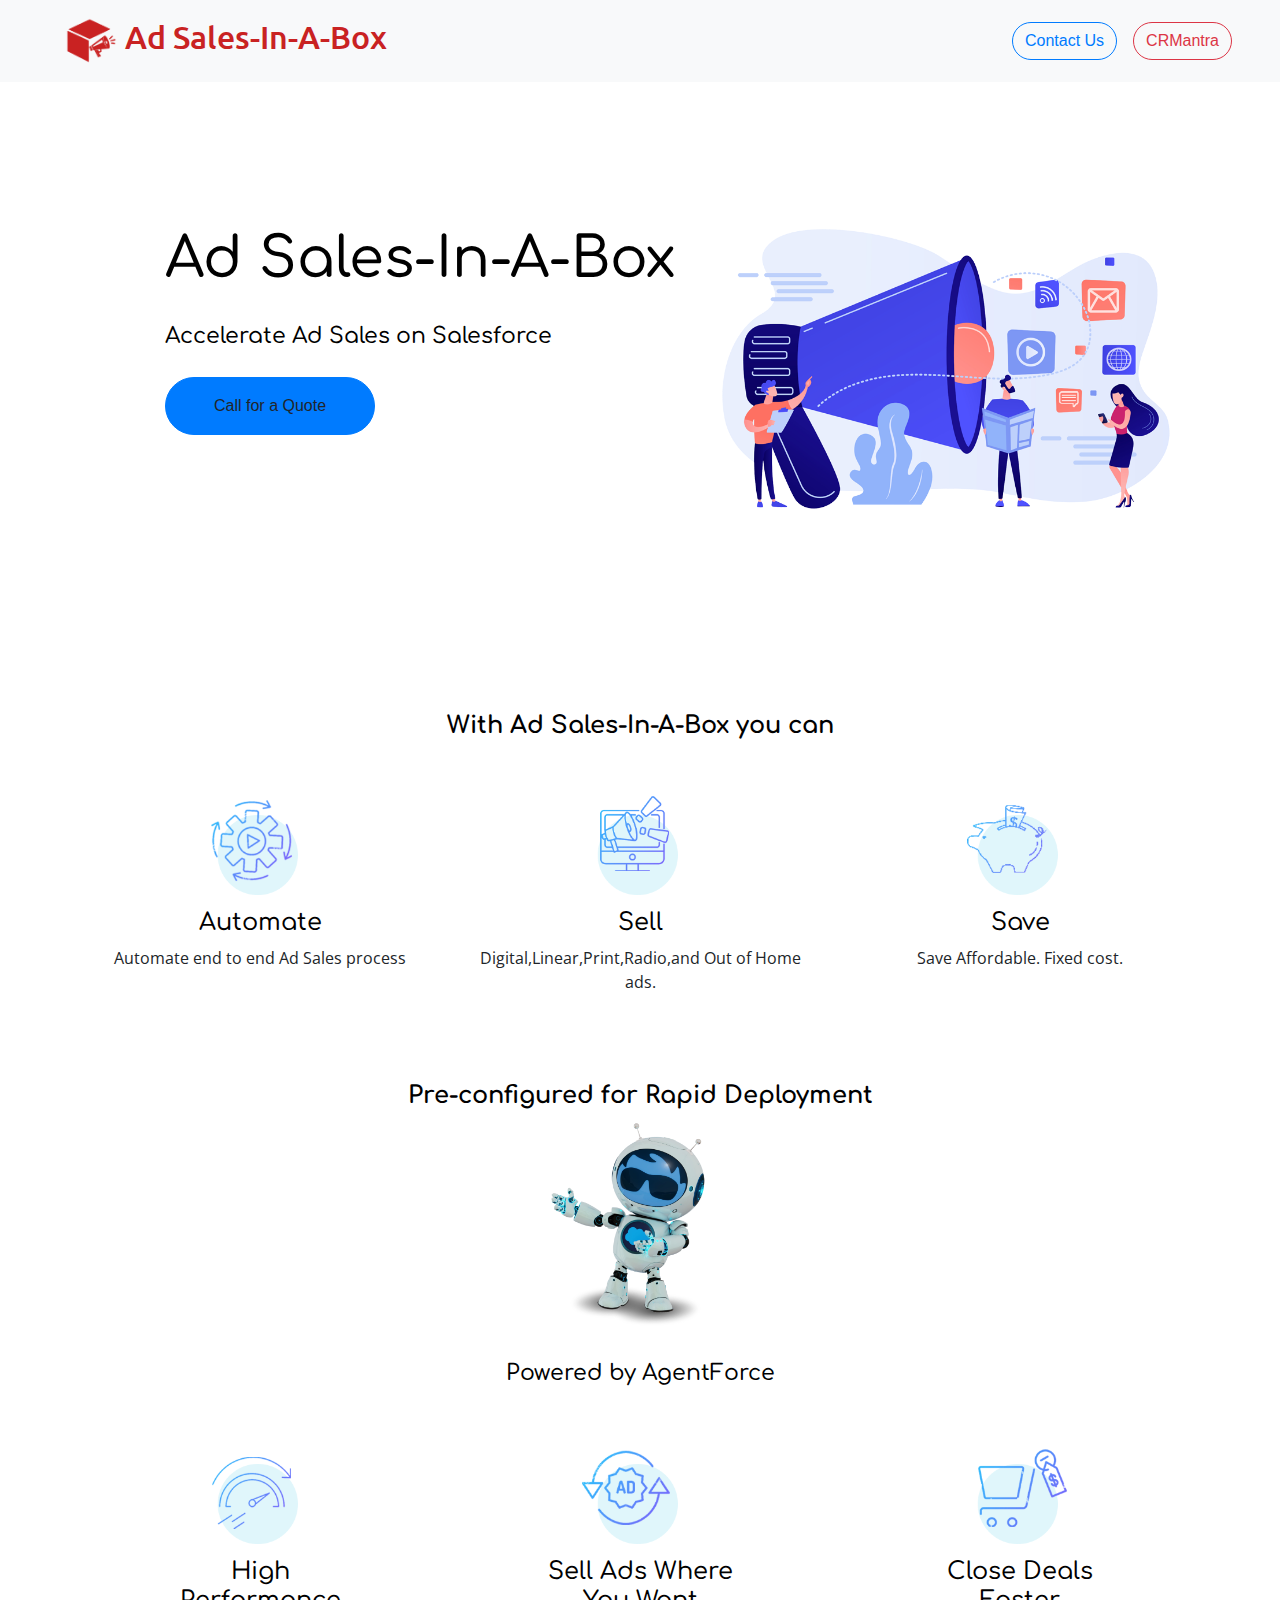
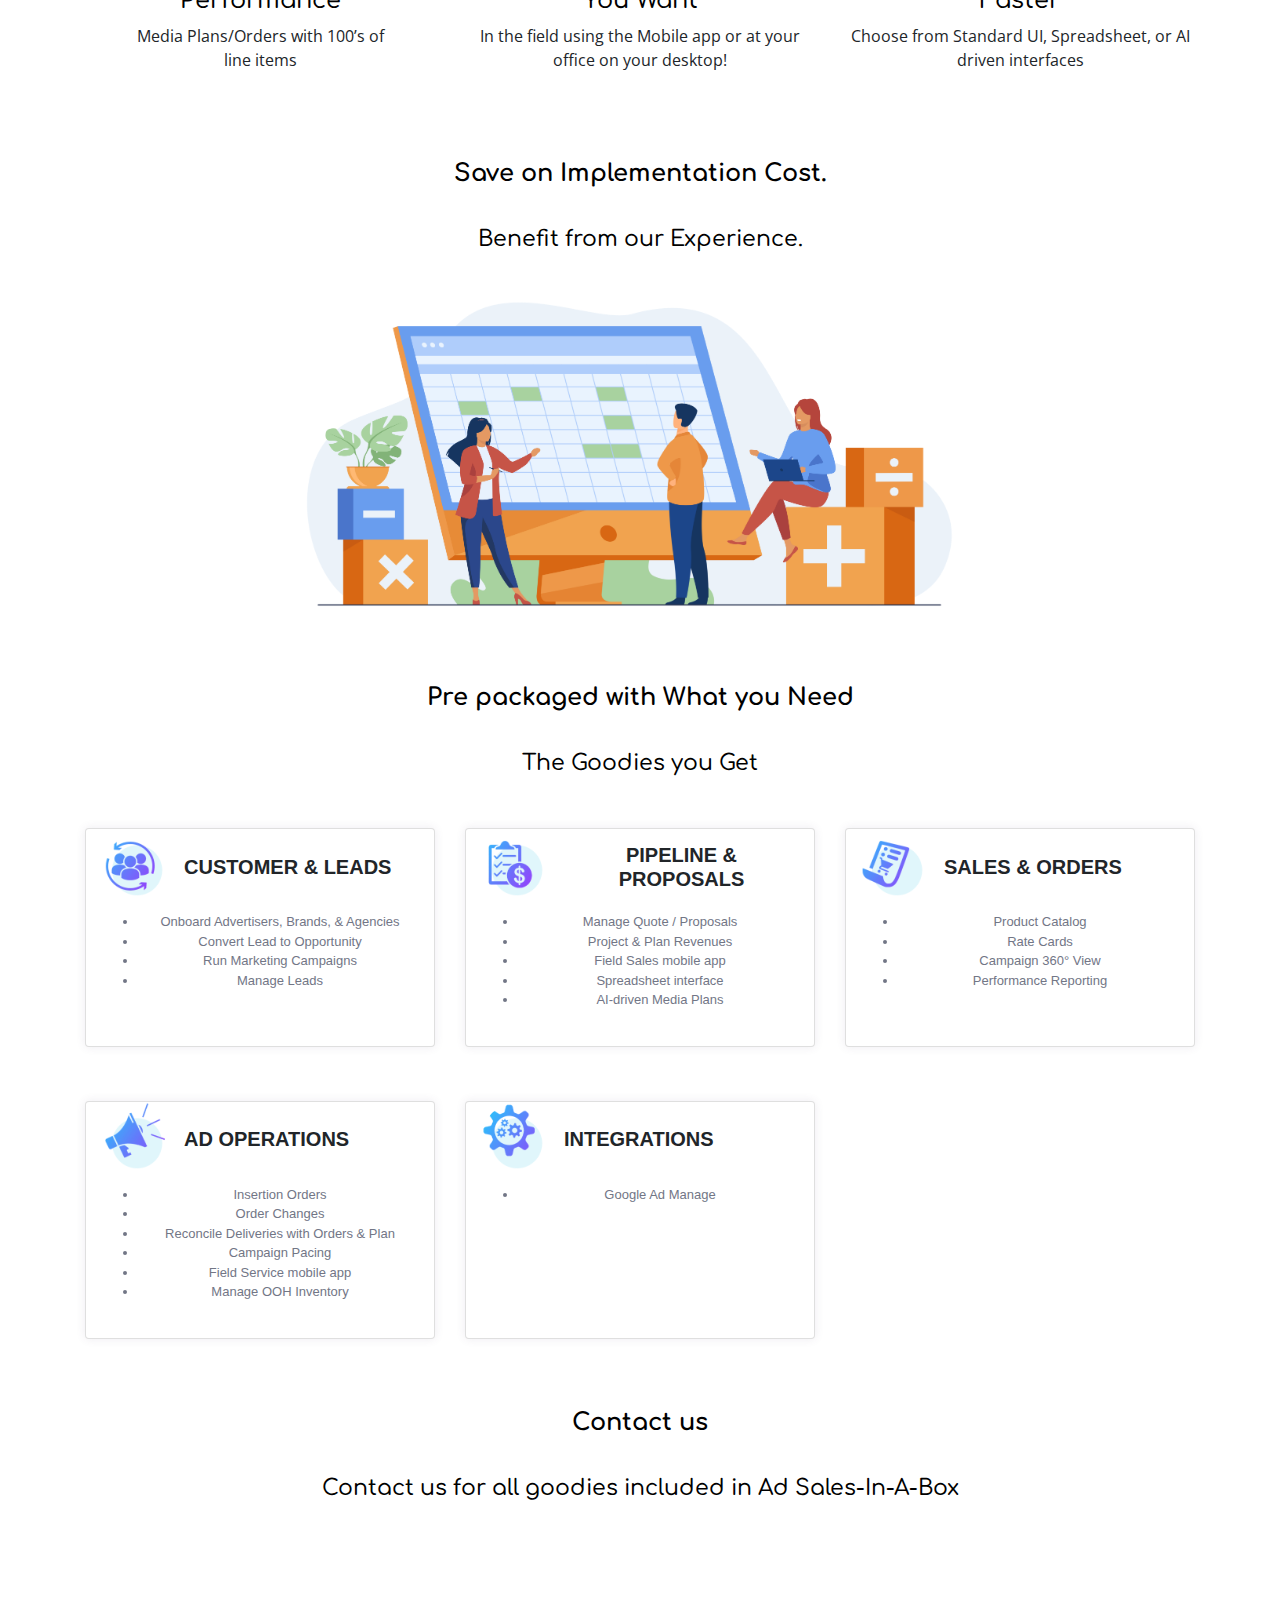
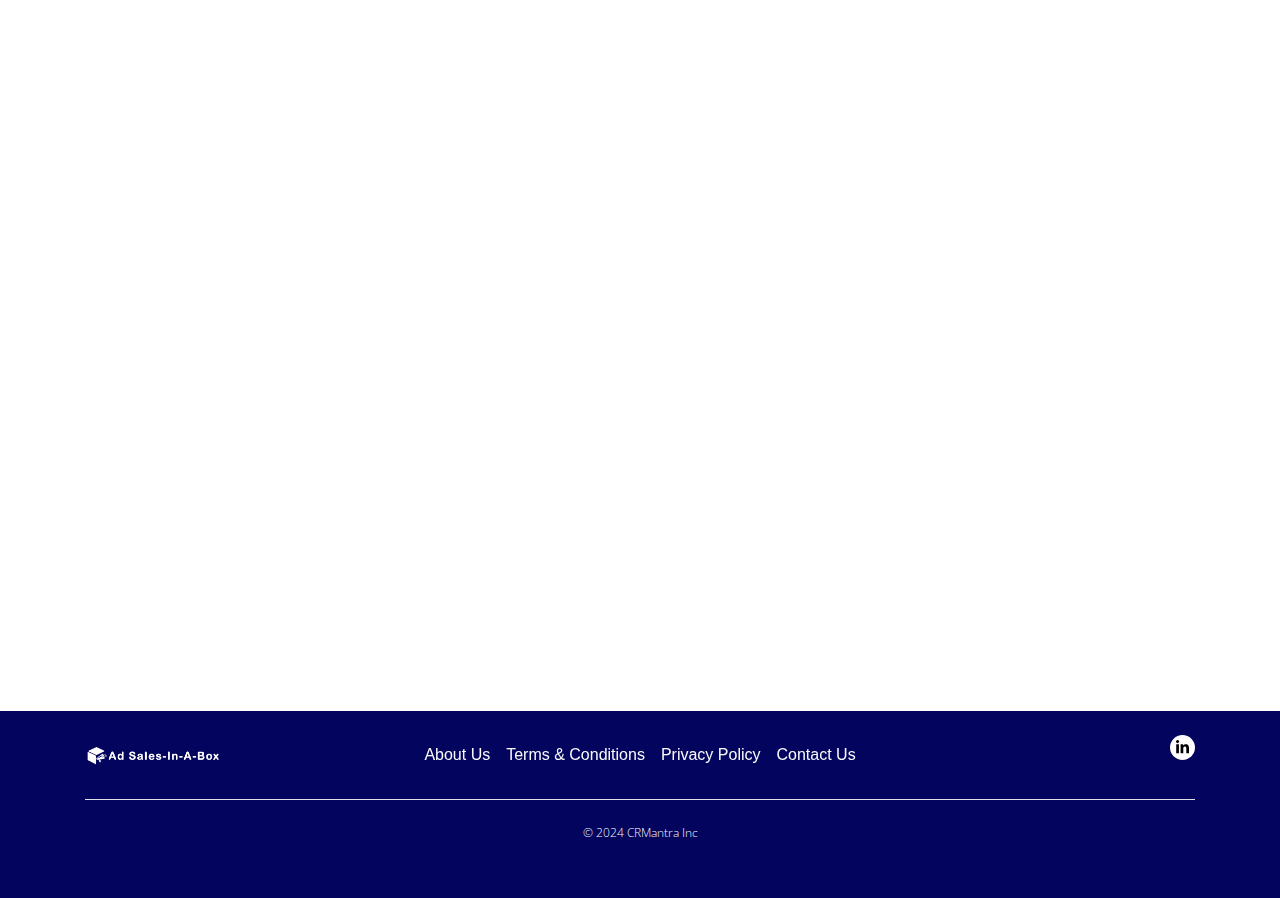
==== commit b703574f: "uptoform" ====
--- a/index.html
+++ b/index.html
@@ -121,37 +121,7 @@
 
     <main>
 
-        <!-- It's as easy as 1-2-3 ! -->
-        <!-- <div class="container marketing">
-            <div class="text-center mb-4">
-                <h4 class="med-text fw-bold">It's as easy as 1-2-3 !</h4>
-                <p></p>
-            </div>
-            <div class="my-5">
-            <div class="row">
-                    <div class="col-md-4">
-                        <img src="img/service-1.png" class="img-fluid med-serviceImg" alt="header SU">
-                        <h4 class="med-text med-service-header ">Step 1</h4>
-                        <p class="med-service-text">Export catalog from Salesforce  </p>
-                        
-                    </div>
-                    <div class="col-md-4">
-                        <img src="img/service-2.png" class="img-fluid med-serviceImg" alt="header SU">
-                        <h4 class="med-text med-service-header ">Step 2</h4>
-                        <p class="med-service-text">Populate data in the spreadsheet </p>
-                      
-                    </div>
-                    <div class="col-md-4">
-                        <img src="img/service-3.png" class="img-fluid med-serviceImg" alt="header SU">
-                        <h4 class="med-text med-service-header ">Step 3</h4>
-                        <p class="med-service-text">Import catalog  into Salesforce </p>
-                      
-                    </div>
-            </div>
-            </div>
-            
-        </div> -->
-        <!-- It's as easy as 1-2-3 END -->
+    
         
         <!-- Now you can ... -->
         <div class="container marketing">
@@ -165,48 +135,27 @@
                         <img src="img/wtd1.png" class="img-fluid med-serviceImg" alt="header SU">
                         <h4 class="med-text med-service-header ">Automate </h4>
                         
-                        <p class="med-service-text">End-to-end Ad Sales process </p>
-        
-                    </div>
-                    <!-- /.col-lg-4 -->
+                        <p class="med-service-text">Automate end to end Ad Sales process</p>
+        
+                    </div>
                     <div class="col-md-4">
                         <img src="img/wtd2.png" class="img-fluid med-serviceImg" alt="header SU">
-                        <h4 class="med-text med-service-header med-service-header ">Sell</h4>
-                        <p class="med-service-text">Digital, Linear, Print, Radio, and Out-of-Home ads.​ </p>
-                      
-                    </div>
-                  
+                        <h4 class="med-text med-service-header ">Sell</h4>
+                        <p class="med-service-text">
+                        Digital,Linear,Print,Radio,and Out
+                        
+                        of
+                        
+                        Home ads.​</p>
+                       
+                    </div>
                     <div class="col-md-4">
                         <img src="img/wtd3.png" class="img-fluid med-serviceImg" alt="header SU">
                         <h4 class="med-text med-service-header ">Save</h4>
-                        <p class="med-service-text">
-                        Affordable. Fixed cost.​</p>
-                       
-                    </div>
-                    <div class="col-md-4">
-                        <img src="img/wtd3.png" class="img-fluid med-serviceImg" alt="header SU">
-                        <h4 class="med-text med-service-header ">Deploy</h4>
-                        <p class="med-service-text">
-                            Deploy In weeks.</p>
+                        <p class="med-service-text">Save
+                        Affordable. Fixed cost.</p>
                     
-                    </div>
-                    <div class="col-md-4">
-                        <img src="img/wtd3.png" class="img-fluid med-serviceImg" alt="header SU">
-                        <h4 class="med-text med-service-header ">Perform</h4>
-                        <p class="med-service-text">
-                            with Media Plans/Orders containing 100’s of line items.​</p>
-                    
-                    </div>
-                    <div class="col-md-4">
-                        <img src="img/wtd3.png" class="img-fluid med-serviceImg" alt="header SU">
-                        <h4 class="med-text med-service-header ">Sell</h4>
-                        <p class="med-service-text">
-                            Save on implementation cost.</p>
-                    
-                    </div>
-                  
-              
-                    
+                    </div> 
                 </div>
             </div>
         
@@ -231,25 +180,27 @@
             <div class="my-5">
                 <div class="row">
                     <div class="col-md-4">
-                        <img src="img/wtd1.png" class="img-fluid med-serviceImg" alt="header SU">
+                        <img src="img/wtp1.png" class="img-fluid med-serviceImg" alt="header SU">
                         <h4 class="med-text med-service-header ">High<br>Performance​ </h4>
         
-                        <p class="med-service-text">Media Plans/Orders with 100’s of line items </p>
+                        <p class="med-service-text">Media Plans/Orders with 100’s of <br>line items </p>
         
                     </div>
                     <!-- /.col-lg-4 -->
                     <div class="col-md-4">
-                        <img src="img/wtd2.png" class="img-fluid med-serviceImg" alt="header SU">
+                        <img src="img/wtp2.png" class="img-fluid med-serviceImg" alt="header SU">
                         <h4 class="med-text med-service-header med-service-header ">Sell Ads Where <br>You Want​</h4>
                         <p class="med-service-text">In the field using the Mobile app or at your office on your desktop!​​ </p>
         
                     </div>
         
                     <div class="col-md-4">
-                        <img src="img/wtd3.png" class="img-fluid med-serviceImg" alt="header SU">
-                        <h4 class="med-text med-service-header ">Using the Interface <br>You Prefer​</h4>
+                        <img src="img/wtp3.png" class="img-fluid med-serviceImg" alt="header SU">
+                        <h4 class="med-text med-service-header ">Close Deals <br>Faster​</h4>
                         <p class="med-service-text">
-                        Choose from Standard UI, Spreadsheet-based or AI-driven interfaces. Whatever you need to close your deal!​</p>
+                        Choose from Standard UI, Spreadsheet, or AI
+                        
+                        driven interfaces​</p>
         
                     </div>
              
@@ -262,187 +213,167 @@
             </div>
         
         </div>
-        <!-- Now you can ...  END-->>
-
-
-        <!-- Time Line... -->
-        <!-- <div class="container marketing">
-            <div class="text-center mb-4">
-                <h4 class="med-text fw-bold mt-3">Pre-configured for Rapid Deployment</h4>
-                <p class="med-text1">
-                    <br>
-                    <span class="bold-Heading">Powered by
-                    AgentForce</span>
-                </p>
-            
-            </div>
-            <div class="row m-5">
-                <div class="col-md-12">
-                    <div class="main-timeline">
-                        <a href="#" class="timeline">
-                            <div class="timeline-icon"><i class="fa fa-globe"></i></div>
-                            <div class="timeline-content">
-                                <h3 class="title">Pitch</h3>
-                                <p class="description">
-                                  
-                                Advertiser, Brand, Agency and Contact inter relationships
-                                </p><p class="description">
-                                Advertiser / Agency on boarding
-                                </p><p class="description">
-                                Generate and nurture Leads
-                                </p><p class="description">
-                                Run and monitor Marketing Campaigns
-                                </p>
-                            </div>
-                        </a>
-                        <a href="#" class="timeline">
-                            <div class="timeline-icon"><i class="fa fa-rocket"></i></div>
-                            <div class="timeline-content">
-                                <h3 class="title">Plan</h3>
-                            <p class="description">
-                            
-                                Convert Leads to Opportunities/Deals
-                            </p>
-                            <p class="description">
-                                Manage Opportunities
-                                from Open to Close
-                            </p>
-                            <p class="description">
-                                Manage Media Plans
-                            </p>
-                            <p class="description">
-                                Revenue projections
-                            </p>
-                            </div>
-                        </a>
-                        <a href="#" class="timeline">
-                            <div class="timeline-icon"><i class="fa fa-briefcase"></i></div>
-                            <div class="timeline-content">
-                                <h3 class="title">Propose</h3>
-                                <p class="description">
-                                
-                                    Define and set up Placements (Product Catalog)
-                                </p>
-                                <p class="description">
-                                    Rate Cards and Dynamic Pricing
-                                </p>
-                                <p class="description">
-                                    360
-                                    -
-                                    degree view of Campaigns
-                                </p>
-                                <p class="description">
-                                    Campaign Performance report
-                                </p>
-                            </div>
-                        </a>
-                        <a href="#" class="timeline">
-                            <div class="timeline-icon"><i class="fa fa-briefcase"></i></div>
-                            <div class="timeline-content">
-                                <h3 class="title">Web Developer</h3>
-                            <p class="description">
-                            
-                                Advertiser, Brand, Agency and Contact inter relationships
-                            </p>
-                            <p class="description">
-                                Advertiser / Agency on boarding
-                            </p>
-                            <p class="description">
-                                Generate and nurture Leads
-                            </p>
-                            <p class="description">
-                                Run and monitor Marketing Campaigns
-                            </p>
-                            </div>
-                        </a>
-                    </div>
-                </div>
-            </div>
-        </div> -->
-        <!-- Time Line...  END-->
-
-<!-- time Line 2 vertical Start -->
-
-<!-- <div class="text-center mb-4">
-    <h4 class="med-text fw-bold mt-3">Pre-configured for Rapid Deployment</h4>
-
-    <img src="img/img-agent-1-Recovered2.png" class="img-fluid" style="width: 200px; height: auto;" alt="">
-
-    <p class="med-text1">
-        <br>
-        
-        <span class="bold-Heading">Powered by
-            AgentForce</span>
-    </p>
-
+
+
+
+        <!-- marketing -->
+
+    <div class="container marketing">
+        <div class="text-center mb-4">
+            <h4 class="med-text fw-bold mt-3">Save on Implementation Cost.</h4>
+            <p class="med-text1">
+                <br>
+                <span class="bold-Heading">Benefit from our Experience.</span>
+            </p>
+            <img src="img/features-1.png" class=" " style="max-width: 700px; width: 100%; height: auto;" alt="">
+            <!-- Made image responsive -->
+            
+        </div>
+        
+
+    </div>
+
+ 
+        
+<!-- <div class="container marketing text-center">
+    <img src="img/features-1.png" class="img-fluid hover-effect" alt="" style="width: 50%; height: auto;">
+</div> -->
+
+<!-- new -->
+<div class="container marketing mt-5">
+    <div class="text-center mb-4 mt-5">
+        <h4 class="med-text fw-bold mt-5">Pre packaged with What you Need</h4>
+    
+        <p class="med-text1">
+    
+            <br>
+    
+            <span class="bold-Heading">The Goodies you Get​</span>
+        </p>
+    
+    </div>
+    <div class="row mt-5">
+       
+        <div class="col-lg-4">
+            <div class="card card-margin">
+                <div class="card-header no-border d-flex align-items-center">
+                    <img src="/img/Offer1.png" alt="Avatar" class="avatar-image mr-2">
+                    <h5 class="card-title text-uppercase font-weight-bold mb-0">
+                        Customer & Leads
+                    </h5>
+                </div>
+        
+                <div class="card-body pt-0">
+                    <div class="widget-49">
+        
+                        <ul class="widget-49-meeting-points">
+                            <li class="widget-49-meeting-item"><span>Onboard Advertisers, Brands, & Agencies</span></li>
+                           
+                            <li class="widget-49-meeting-item"><span>Convert Lead to Opportunity</span></li>
+                            <li class="widget-49-meeting-item"><span>Run Marketing Campaigns</span></li>
+                            <li class="widget-49-meeting-item"><span>Manage Leads</span></li>
+                            <br>
+                        </ul>
+                    </div>
+                </div>
+            </div>
+        </div>
+        <div class="col-lg-4">
+            <div class="card card-margin">
+                <div class="card-header no-border d-flex align-items-center">
+                    <img src="/img/Offer2.png" alt="Avatar" class="avatar-image mr-2">
+                    <h5 class="card-title text-uppercase font-weight-bold mb-0">
+                        PIPELINE & PROPOSALS
+                    </h5>
+                </div>
+        
+                <div class="card-body pt-0">
+                    <div class="widget-49">
+        
+                        <ul class="widget-49-meeting-points">
+                            <li class="widget-49-meeting-item"><span>Manage Quote / Proposals</span></li>
+                            <li class="widget-49-meeting-item"><span>Project & Plan Revenues</span></li>
+                            <li class="widget-49-meeting-item"><span>Field Sales mobile app</span></li>
+                            <li class="widget-49-meeting-item"><span>Spreadsheet interface</span></li>
+                            <li class="widget-49-meeting-item"><span>AI-driven Media Plans</span></li>
+                        </ul>
+                    </div>
+                </div>
+            </div>
+        </div>
+    <div class="col-lg-4">
+        <div class="card card-margin">
+            <div class="card-header no-border d-flex align-items-center">
+                <img src="/img/Offer3.png" alt="Avatar" class="avatar-image mr-2">
+                <h5 class="card-title text-uppercase font-weight-bold mb-0">
+                    SALES & ORDERS
+                </h5>
+            </div>
+    
+            <div class="card-body pt-0">
+                <div class="widget-49">
+    
+                    <ul class="widget-49-meeting-points">
+                        <li class="widget-49-meeting-item"><span>Product Catalog</span></li>
+                        <li class="widget-49-meeting-item"><span>Rate Cards</span></li>
+                        <li class="widget-49-meeting-item"><span>Campaign 360° View</span></li>
+                        <li class="widget-49-meeting-item"><span>Performance Reporting</span></li>
+                        <br>
+                    </ul>
+                </div>
+            </div>
+        </div>
+    </div>
+        <div class="col-lg-4">
+            <div class="card card-margin">
+                <div class="card-header no-border d-flex align-items-center">
+                    <img src="/img/Offer4.png" alt="Avatar" class="avatar-image mr-2">
+                    <h5 class="card-title text-uppercase font-weight-bold mb-0">
+                        AD OPERATIONS
+                    </h5>
+                </div>
+        
+                <div class="card-body pt-0">
+                    <div class="widget-49">
+        
+                        <ul class="widget-49-meeting-points">
+                    <li class="widget-49-meeting-item"><span>Insertion Orders</span></li>
+                    <li class="widget-49-meeting-item"><span>Order Changes</span></li>
+                    <li class="widget-49-meeting-item"><span>Reconcile Deliveries with Orders & Plan</span></li>
+                    <li class="widget-49-meeting-item"><span>Campaign Pacing</span></li>
+                    <li class="widget-49-meeting-item"><span>Field Service mobile app</span></li>
+                    <li class="widget-49-meeting-item"><span>Manage OOH Inventory</span></li>
+                        </ul>
+                    </div>
+                </div>
+            </div>
+        </div>
+
+
+    <div class="col-lg-4">
+        <div class="card card-margin">
+        <div class="card-header no-border d-flex align-items-center">
+            <img src="/img/Offer5.png" alt="Avatar" class="avatar-image mr-2">
+            <h5 class="card-title text-uppercase font-weight-bold mb-0">
+                Integrations
+            </h5>
+        </div>
+
+            <div class="card-body pt-0">
+                <div class="widget-49">
+                   
+                    <ul class="widget-49-meeting-points">
+                        <li class="widget-49-meeting-item"><span>Google Ad Manage</span></li>
+                        <br><br><br><br><br>
+                        
+                    </ul>
+                </div>
+            </div>
+        </div>
+    </div>
+
+    </div>
 </div>
-    <div class="row mt-5" >
-        <div class="col">
-            <div class="timeline-steps aos-init aos-animate" data-aos="fade-up">
-                <div class="timeline-step">
-                    <div class="timeline-content" data-toggle="popover" data-trigger="hover" data-placement="top"
-                        title="" data-content="And here's some amazing content. It's very engaging. Right?"
-                        data-original-title="2003">
-                        <div class="inner-circle"></div>
-                        <p class="h6 mt-3 mb-1">Pitch</p>
-                        <p class="h6 text-muted mb-0 mb-lg-0">Favland Founded</p> -->
-                        <!-- <div>
-                            <a href="#" class="btn btn-primary btn-sm mt-2" >Read more</a>
-                        </div> -->
-                    <!-- </div>
-                </div>
-                <div class="timeline-step">
-                    <div class="timeline-content" data-toggle="popover" data-trigger="hover" data-placement="top"
-                        title="" data-content="And here's some amazing content. It's very engaging. Right?"
-                        data-original-title="2004">
-                        <div class="inner-circle"></div>
-                        <p class="h6 mt-3 mb-1">Plan</p>
-                        <p class="h6 text-muted mb-0 mb-lg-0">Launched Trello</p>
-                    </div>
-                </div>
-                <div class="timeline-step">
-                    <div class="timeline-content" data-toggle="popover" data-trigger="hover" data-placement="top"
-                        title="" data-content="And here's some amazing content. It's very engaging. Right?"
-                        data-original-title="2005">
-                        <div class="inner-circle"></div>
-                        <p class="h6 mt-3 mb-1">Propose</p>
-                        <p class="h6 text-muted mb-0 mb-lg-0">Launched Messanger</p>
-                    </div>
-                </div>
-                <div class="timeline-step">
-                    <div class="timeline-content" data-toggle="popover" data-trigger="hover" data-placement="top"
-                        title="" data-content="And here's some amazing content. It's very engaging. Right?"
-                        data-original-title="2010">
-                        <div class="inner-circle"></div>
-                        <p class="h6 mt-3 mb-1">Order</p>
-                        <p class="h6 text-muted mb-0 mb-lg-0">Open New Branch</p>
-                    </div>
-                </div>
-                <div class="timeline-step mb-0">
-                    <div class="timeline-content" data-toggle="popover" data-trigger="hover" data-placement="top"
-                        title="" data-content="And here's some amazing content. It's very engaging. Right?"
-                        data-original-title="2020">
-                        <div class="inner-circle"></div>
-                        <p class="h6 mt-3 mb-1">Trafic</p>
-                        <p class="h6 text-muted mb-0 mb-lg-0">In Fortune 500</p>
-                    </div>
-                </div>
-                <div class="timeline-step mb-0">
-                    <div class="timeline-content" data-toggle="popover" data-trigger="hover" data-placement="top" title=""
-                        data-content="And here's some amazing content. It's very engaging. Right?" data-original-title="2020">
-                        <div class="inner-circle"></div>
-                        <p class="h6 mt-3 mb-1">Pay/Bill</p>
-                        <p class="h6 text-muted mb-0 mb-lg-0">In Fortune 500</p>
-                    </div>
-                </div>
-            </div>
-        </div>
-    </div> -->
-<div class="container marketing text-center">
-    <img src="img/features-1.png" class="img-fluid hover-effect" alt="" style="width: 50%; height: auto;">
-</div>
-
-
 
 <!-- time Line 2 vertical End -->
         <!-- Some have called it “Spreadsheet on Steroids” ... -->
@@ -451,19 +382,16 @@
                 <h4 class="med-text fw-bold mt-3">Contact us</h4>
     
                 <p class="med-text1">
-                    <br>
+       
+                     <br>
             
                     <span class="bold-Heading">Contact us for all goodies included in Ad Sales-In-A-Box​</span>
                 </p>
             
             </div>
         <div class="row g-5 pt-5 aos-init aos-animate" data-aos="fade-up" style="margin-top: 1rem;">
-            <div class="col-lg-6 aos-init aos-animate" data-aos="fade-up" data-wow-delay="0.1s">
-               
-                    <img src="img/features-1.png" class="img-fluid" alt="">
-                
-            </div>
-            <div class="col-lg-6 wow fadeInRight" data-wow-delay="0.1s">
+            
+            <div class="col-lg-12 wow fadeInRight" data-wow-delay="0.1s">
             <form action="https://webto.salesforce.com/servlet/servlet.WebToLead?encoding=UTF-8&orgId=00DfK0000005Li9" method="POST">
                 <input type=hidden name="oid" value="00DfK0000005Li9">
                 <input type=hidden name="retURL" value="https://www.adsalesinabox.com/">
@@ -564,48 +492,8 @@
             </div>
         </div>
         </div>
-        <!-- Some have called it “Spreadsheet on Steroids”  END... -->
-
-        <!--  ----------------------------------------------------------------------  -->
-<!--  NOTE: Please add the following <META> element to your page <HEAD>.      -->
-<!--  If necessary, please modify the charset parameter to specify the        -->
-<!--  character set of your HTML page.                                        -->
-<!--  ----------------------------------------------------------------------  -->
-
-<!-- <META HTTP-EQUIV="Content-type" CONTENT="text/html; charset=UTF-8"> -->
-
-<!--  ----------------------------------------------------------------------  -->
-<!--  NOTE: Please add the following <FORM> element to your page.             -->
-<!--  ----------------------------------------------------------------------  -->
-
-<!-- <form action="https://webto.salesforce.com/servlet/servlet.WebToLead?encoding=UTF-8&orgId=00DfK0000005Li9" method="POST"> -->
-
-<!-- <input type=hidden name="oid" value="00DfK0000005Li9">
-<input type=hidden name="retURL" value="https://crmantra.com/products/"> -->
-
-<!--  ----------------------------------------------------------------------  -->
-<!--  NOTE: These fields are optional debugging elements. Please uncomment    -->
-<!--  these lines if you wish to test in debug mode.                          -->
-<!--  <input type="hidden" name="debug" value=1>                              -->
-<!--  <input type="hidden" name="debugEmail"                                  -->
-<!--  value="harish.kumar@crmantra.com">                                      -->
-<!--  ----------------------------------------------------------------------  -->
-
-<!-- <label for="first_name">First Name</label><input  id="first_name" maxlength="40" name="first_name" size="20" type="text" /><br>
-
-<label for="last_name">Last Name</label><input  id="last_name" maxlength="80" name="last_name" size="20" type="text" /><br>
-
-<label for="email">Email</label><input  id="email" maxlength="80" name="email" size="20" type="text" /><br>
-
-<label for="company">Company</label><input  id="company" maxlength="40" name="company" size="20" type="text" /><br>
-
-<label for="city">City</label><input  id="city" maxlength="40" name="city" size="20" type="text" /><br>
-
-<label for="state">State/Province</label><input  id="state" maxlength="20" name="state" size="20" type="text" /><br>
-
-<input type="submit" name="submit">
-
-</form> -->
+ 
+
 
 
       
--- a/style.css
+++ b/style.css
@@ -2,6 +2,324 @@
 @import url("https://fonts.googleapis.com/css2?family=Comfortaa:wght@300..700&family=Open+Sans:ital,wght@0,300..800;1,300..800&display=swap");
 @import url("https://fonts.googleapis.com/css2?family=Comfortaa:wght@300..700&family=Open+Sans:ital,wght@0,300..800;1,300..800&family=Ubuntu:ital,wght@0,300;0,400;0,500;0,700;1,300;1,400;1,500;1,700&display=swap");
 @import url('https://fonts.googleapis.com/css2?family=Comfortaa:wght@300..700&family=Open+Sans:ital,wght@0,300..800;1,300..800&family=Tangerine:wght@400;700&family=Ubuntu:ital,wght@0,300;0,400;0,500;0,700;1,300;1,400;1,500;1,700&display=swap');
+
+.avatar-image {
+    width: 75px; /* Adjusted to smaller size */
+    height: 75px;
+    border-radius: 50%;
+    object-fit: cover;
+}
+
+.mr-2 {
+    margin-right: 0.5rem;
+}
+
+.card-margin {
+    margin-bottom: 1.875rem;
+}
+
+.card {
+    border: 0;
+    box-shadow: 0px 0px 10px 0px rgba(82, 63, 105, 0.1);
+    -webkit-box-shadow: 0px 0px 10px 0px rgba(82, 63, 105, 0.1);
+    -moz-box-shadow: 0px 0px 10px 0px rgba(82, 63, 105, 0.1);
+    -ms-box-shadow: 0px 0px 10px 0px rgba(82, 63, 105, 0.1);
+}
+.card {
+    position: relative;
+    display: flex;
+    flex-direction: column;
+    min-width: 0;
+    word-wrap: break-word;
+    background-color: #ffffff;
+    background-clip: border-box;
+    border: 1px solid #e6e4e9;
+    border-radius: 8px;
+}
+
+.card .card-header.no-border {
+    border: 0;
+}
+.card .card-header {
+    background: none;
+    padding: 0 0.9375rem;
+    font-weight: 500;
+    display: flex;
+    align-items: center;
+    min-height: 50px;
+}
+.card-header:first-child {
+    border-radius: calc(8px - 1px) calc(8px - 1px) 0 0;
+}
+
+.widget-49 .widget-49-title-wrapper {
+  display: flex;
+  align-items: center;
+}
+
+.widget-49 .widget-49-title-wrapper .widget-49-date-primary {
+  display: flex;
+  align-items: center;
+  justify-content: center;
+  flex-direction: column;
+  background-color: #edf1fc;
+  width: 4rem;
+  height: 4rem;
+  border-radius: 50%;
+}
+
+.widget-49 .widget-49-title-wrapper .widget-49-date-primary .widget-49-date-day {
+  color: #4e73e5;
+  font-weight: 500;
+  font-size: 1.5rem;
+  line-height: 1;
+}
+
+.widget-49 .widget-49-title-wrapper .widget-49-date-primary .widget-49-date-month {
+  color: #4e73e5;
+  line-height: 1;
+  font-size: 1rem;
+  text-transform: uppercase;
+}
+
+.widget-49 .widget-49-title-wrapper .widget-49-date-secondary {
+  display: flex;
+  align-items: center;
+  justify-content: center;
+  flex-direction: column;
+  background-color: #fcfcfd;
+  width: 4rem;
+  height: 4rem;
+  border-radius: 50%;
+}
+
+.widget-49 .widget-49-title-wrapper .widget-49-date-secondary .widget-49-date-day {
+  color: #dde1e9;
+  font-weight: 500;
+  font-size: 1.5rem;
+  line-height: 1;
+}
+
+.widget-49 .widget-49-title-wrapper .widget-49-date-secondary .widget-49-date-month {
+  color: #dde1e9;
+  line-height: 1;
+  font-size: 1rem;
+  text-transform: uppercase;
+}
+
+.widget-49 .widget-49-title-wrapper .widget-49-date-success {
+  display: flex;
+  align-items: center;
+  justify-content: center;
+  flex-direction: column;
+  background-color: #e8faf8;
+  width: 4rem;
+  height: 4rem;
+  border-radius: 50%;
+}
+
+.widget-49 .widget-49-title-wrapper .widget-49-date-success .widget-49-date-day {
+  color: #17d1bd;
+  font-weight: 500;
+  font-size: 1.5rem;
+  line-height: 1;
+}
+
+.widget-49 .widget-49-title-wrapper .widget-49-date-success .widget-49-date-month {
+  color: #17d1bd;
+  line-height: 1;
+  font-size: 1rem;
+  text-transform: uppercase;
+}
+
+.widget-49 .widget-49-title-wrapper .widget-49-date-info {
+  display: flex;
+  align-items: center;
+  justify-content: center;
+  flex-direction: column;
+  background-color: #ebf7ff;
+  width: 4rem;
+  height: 4rem;
+  border-radius: 50%;
+}
+
+.widget-49 .widget-49-title-wrapper .widget-49-date-info .widget-49-date-day {
+  color: #36afff;
+  font-weight: 500;
+  font-size: 1.5rem;
+  line-height: 1;
+}
+
+.widget-49 .widget-49-title-wrapper .widget-49-date-info .widget-49-date-month {
+  color: #36afff;
+  line-height: 1;
+  font-size: 1rem;
+  text-transform: uppercase;
+}
+
+.widget-49 .widget-49-title-wrapper .widget-49-date-warning {
+  display: flex;
+  align-items: center;
+  justify-content: center;
+  flex-direction: column;
+  background-color: floralwhite;
+  width: 4rem;
+  height: 4rem;
+  border-radius: 50%;
+}
+
+.widget-49 .widget-49-title-wrapper .widget-49-date-warning .widget-49-date-day {
+  color: #FFC868;
+  font-weight: 500;
+  font-size: 1.5rem;
+  line-height: 1;
+}
+
+.widget-49 .widget-49-title-wrapper .widget-49-date-warning .widget-49-date-month {
+  color: #FFC868;
+  line-height: 1;
+  font-size: 1rem;
+  text-transform: uppercase;
+}
+
+.widget-49 .widget-49-title-wrapper .widget-49-date-danger {
+  display: flex;
+  align-items: center;
+  justify-content: center;
+  flex-direction: column;
+  background-color: #feeeef;
+  width: 4rem;
+  height: 4rem;
+  border-radius: 50%;
+}
+
+.widget-49 .widget-49-title-wrapper .widget-49-date-danger .widget-49-date-day {
+  color: #F95062;
+  font-weight: 500;
+  font-size: 1.5rem;
+  line-height: 1;
+}
+
+.widget-49 .widget-49-title-wrapper .widget-49-date-danger .widget-49-date-month {
+  color: #F95062;
+  line-height: 1;
+  font-size: 1rem;
+  text-transform: uppercase;
+}
+
+.widget-49 .widget-49-title-wrapper .widget-49-date-light {
+  display: flex;
+  align-items: center;
+  justify-content: center;
+  flex-direction: column;
+  background-color: #fefeff;
+  width: 4rem;
+  height: 4rem;
+  border-radius: 50%;
+}
+
+.widget-49 .widget-49-title-wrapper .widget-49-date-light .widget-49-date-day {
+  color: #f7f9fa;
+  font-weight: 500;
+  font-size: 1.5rem;
+  line-height: 1;
+}
+
+.widget-49 .widget-49-title-wrapper .widget-49-date-light .widget-49-date-month {
+  color: #f7f9fa;
+  line-height: 1;
+  font-size: 1rem;
+  text-transform: uppercase;
+}
+
+.widget-49 .widget-49-title-wrapper .widget-49-date-dark {
+  display: flex;
+  align-items: center;
+  justify-content: center;
+  flex-direction: column;
+  background-color: #ebedee;
+  width: 4rem;
+  height: 4rem;
+  border-radius: 50%;
+}
+
+.widget-49 .widget-49-title-wrapper .widget-49-date-dark .widget-49-date-day {
+  color: #394856;
+  font-weight: 500;
+  font-size: 1.5rem;
+  line-height: 1;
+}
+
+.widget-49 .widget-49-title-wrapper .widget-49-date-dark .widget-49-date-month {
+  color: #394856;
+  line-height: 1;
+  font-size: 1rem;
+  text-transform: uppercase;
+}
+
+.widget-49 .widget-49-title-wrapper .widget-49-date-base {
+  display: flex;
+  align-items: center;
+  justify-content: center;
+  flex-direction: column;
+  background-color: #f0fafb;
+  width: 4rem;
+  height: 4rem;
+  border-radius: 50%;
+}
+
+.widget-49 .widget-49-title-wrapper .widget-49-date-base .widget-49-date-day {
+  color: #68CBD7;
+  font-weight: 500;
+  font-size: 1.5rem;
+  line-height: 1;
+}
+
+.widget-49 .widget-49-title-wrapper .widget-49-date-base .widget-49-date-month {
+  color: #68CBD7;
+  line-height: 1;
+  font-size: 1rem;
+  text-transform: uppercase;
+}
+
+.widget-49 .widget-49-title-wrapper .widget-49-meeting-info {
+  display: flex;
+  flex-direction: column;
+  margin-left: 1rem;
+}
+
+.widget-49 .widget-49-title-wrapper .widget-49-meeting-info .widget-49-pro-title {
+  color: #3c4142;
+  font-size: 14px;
+}
+
+.widget-49 .widget-49-title-wrapper .widget-49-meeting-info .widget-49-meeting-time {
+  color: #B1BAC5;
+  font-size: 13px;
+}
+
+.widget-49 .widget-49-meeting-points {
+  font-weight: 400;
+  font-size: 13px;
+  margin-top: .5rem;
+}
+
+.widget-49 .widget-49-meeting-points .widget-49-meeting-item {
+  display: list-item;
+  color: #727686;
+}
+
+.widget-49 .widget-49-meeting-points .widget-49-meeting-item span {
+  margin-left: .5rem;
+}
+
+.widget-49 .widget-49-meeting-action {
+  text-align: right;
+}
+
+.widget-49 .widget-49-meeting-action a {
+  text-transform: uppercase;
+}
 
 /* // <uniquifier>: Use a unique and descriptive class name
 // <weight>: Use a value from 300 to 700 */
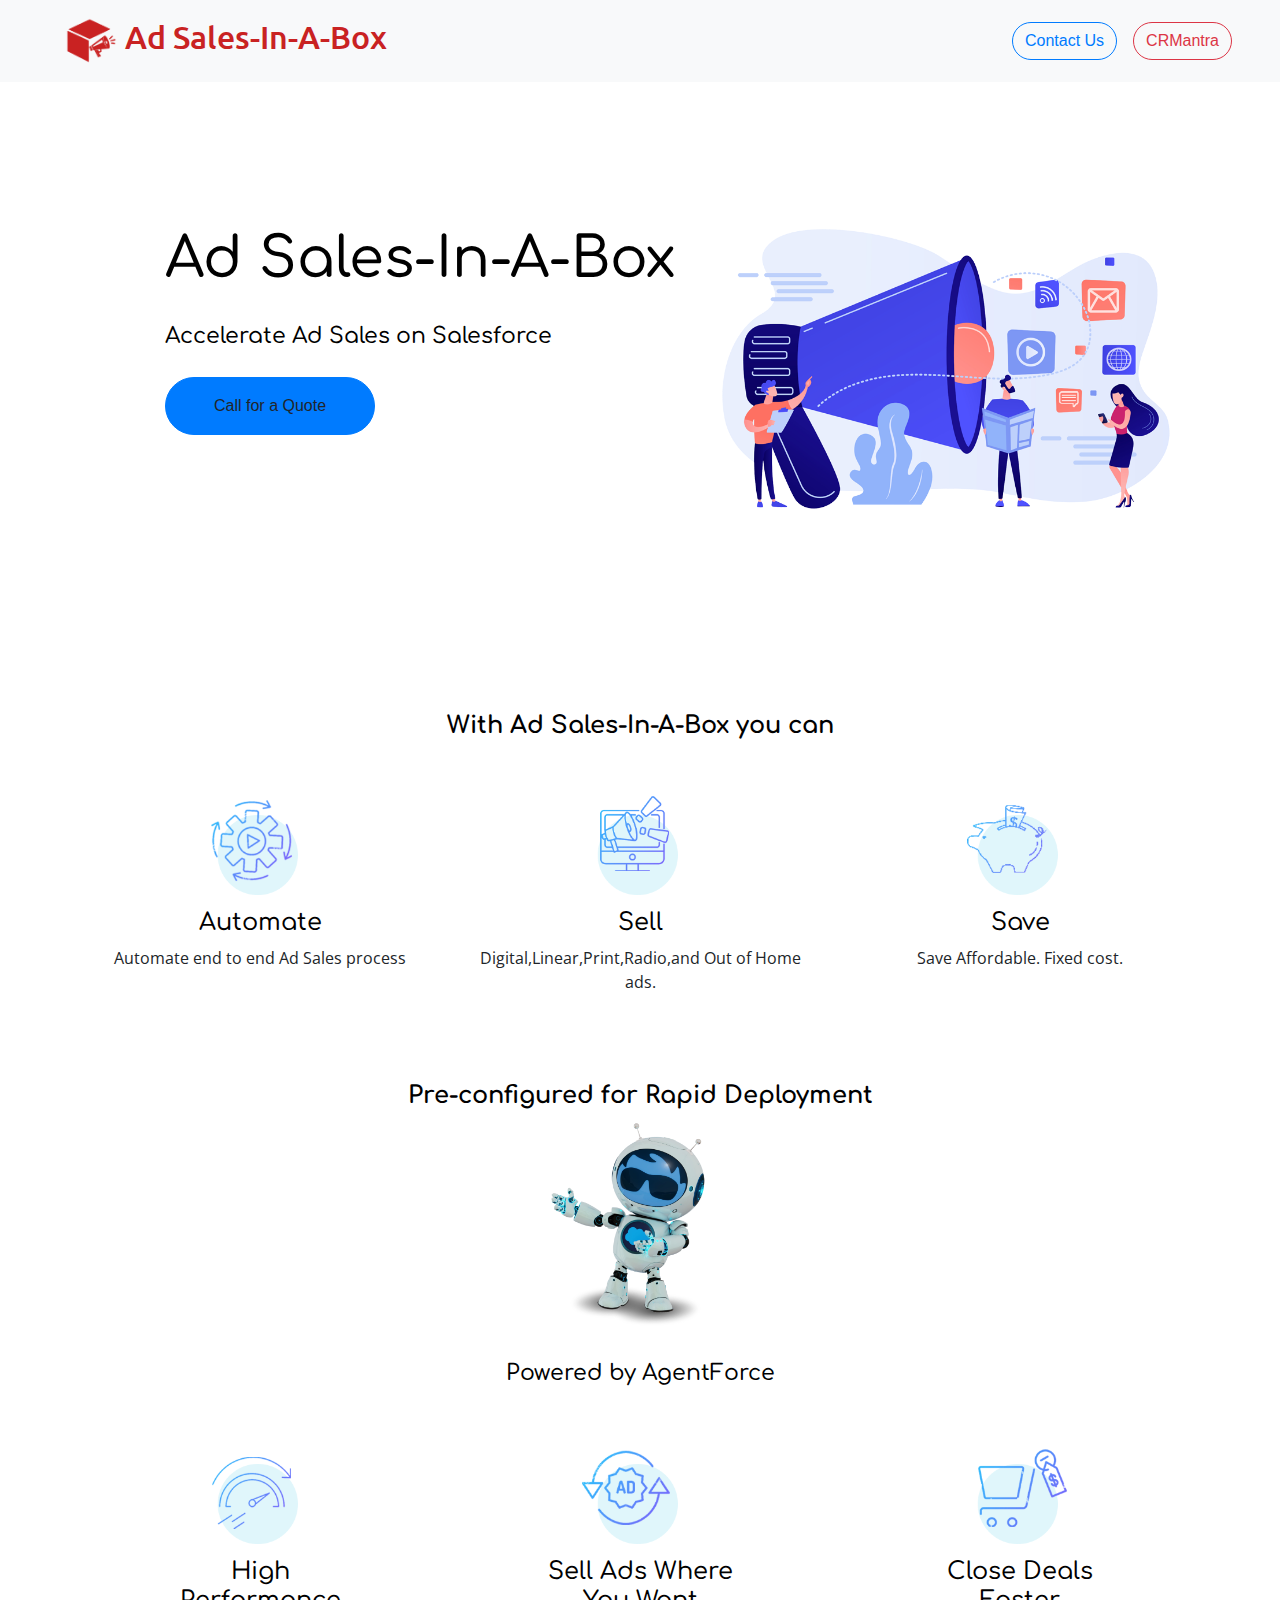
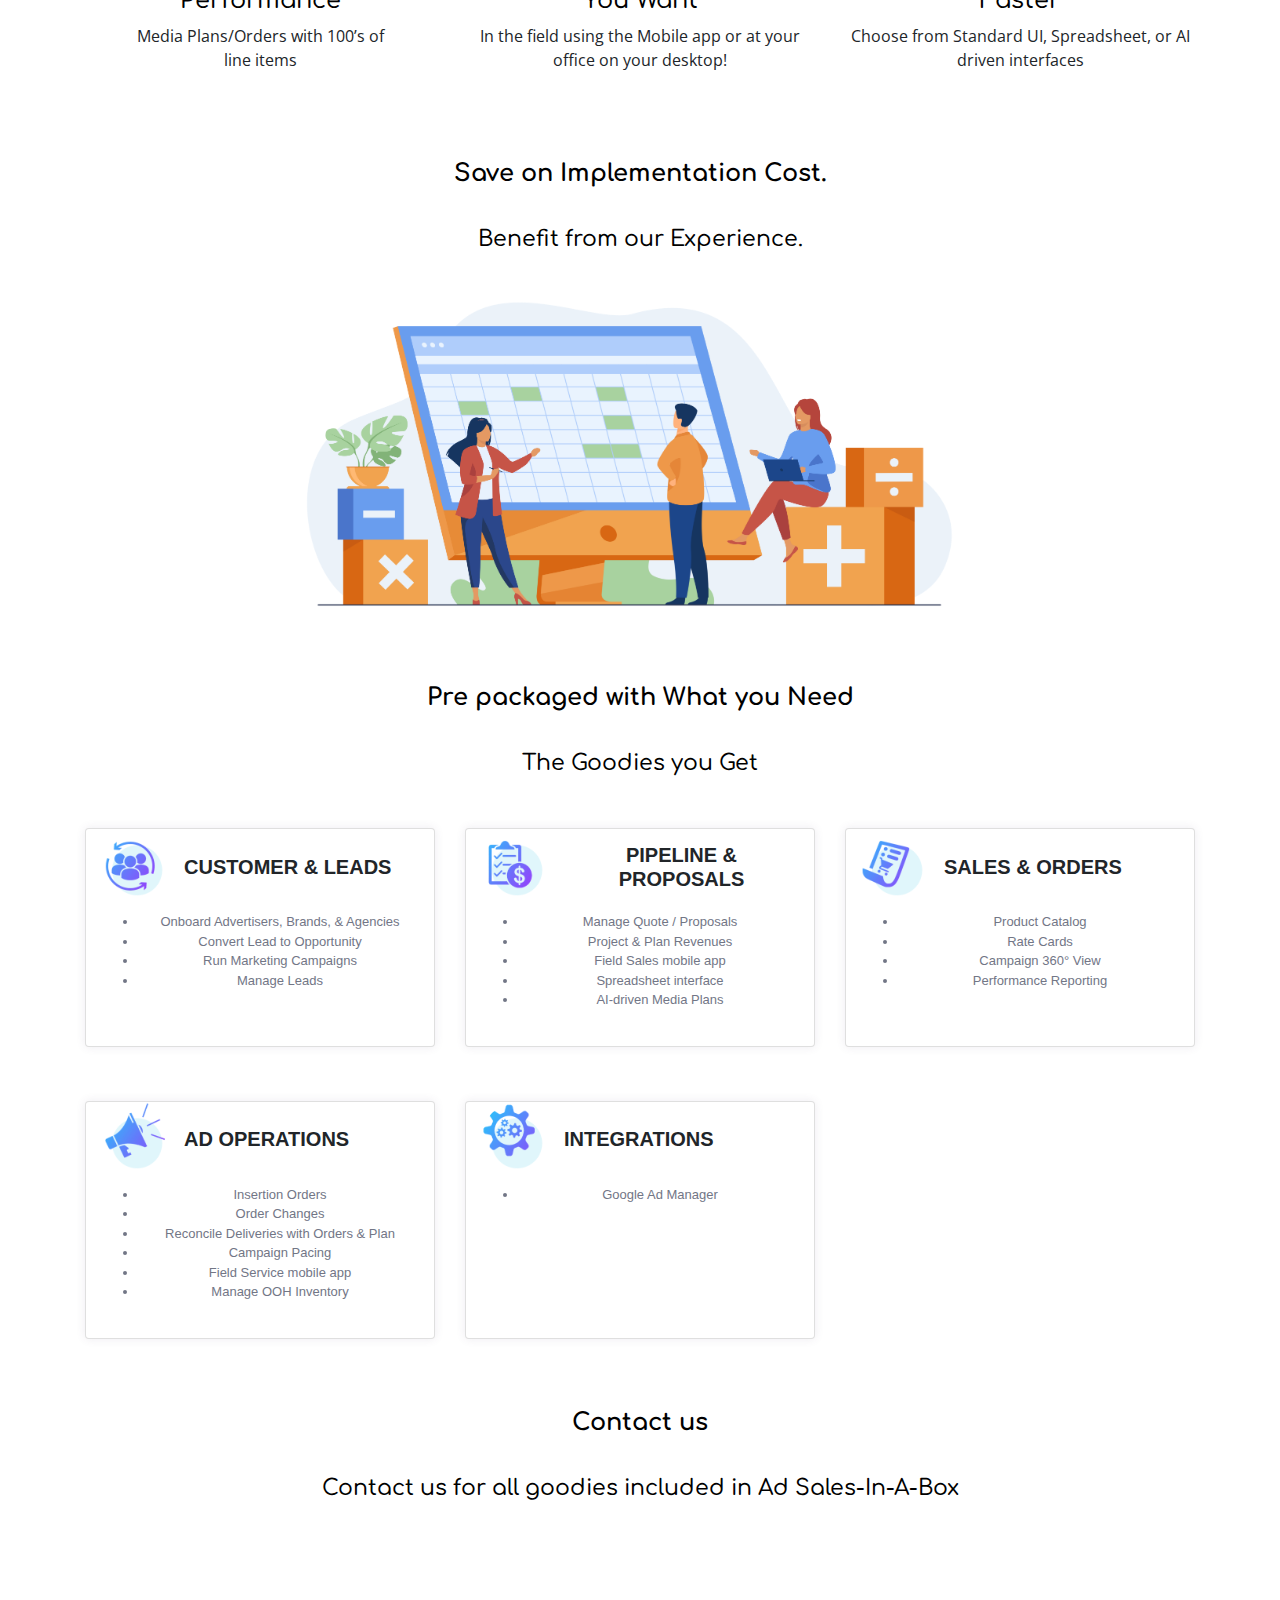
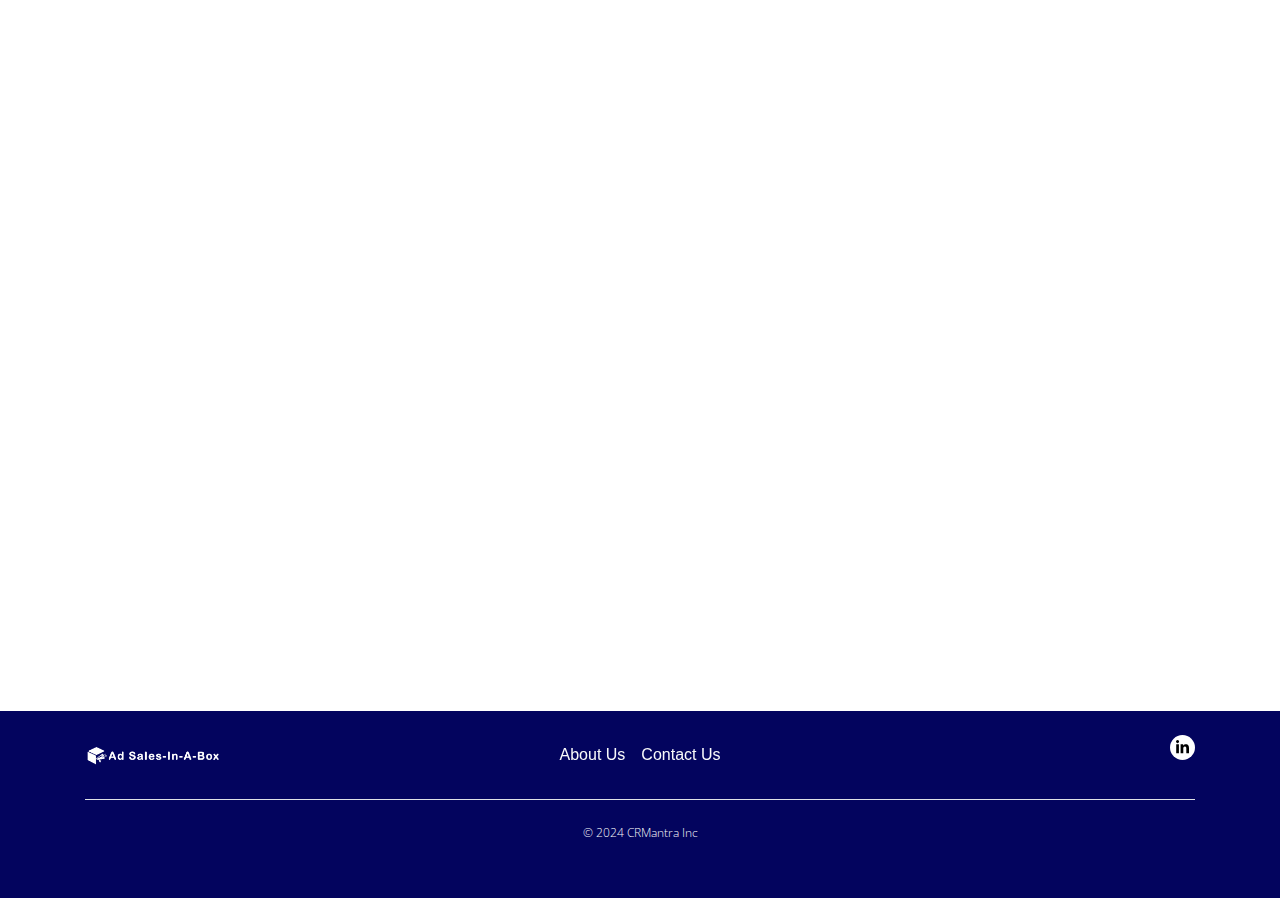
==== commit 52734bf1: "Integrations" ====
--- a/index.html
+++ b/index.html
@@ -363,7 +363,7 @@
                 <div class="widget-49">
                    
                     <ul class="widget-49-meeting-points">
-                        <li class="widget-49-meeting-item"><span>Google Ad Manage</span></li>
+                        <li class="widget-49-meeting-item"><span>Google Ad Manager</span></li>
                         <br><br><br><br><br>
                         
                     </ul>
@@ -523,10 +523,10 @@
                             <ul class="nav justify-content-center mb-3">
                                 <li class="nav-item"><a href="https://crmantra.com/about-us/" class="nav-link px-2 text-light" target="_blank">About Us</a>
                                 </li>
-                                <li class="nav-item"><a href="./termsofService.html"
+                                <!-- <li class="nav-item"><a href="./termsofService.html"
                                         class="nav-link px-2 text-light">Terms & Conditions</a></li>
                                 <li class="nav-item"><a href="./privacyPolicy.html" class="nav-link px-2 text-light">Privacy
-                                        Policy</a></li>
+                                        Policy</a></li> -->
                                 <li class="nav-item"><a href="./contact.html" class="nav-link px-2 text-light">Contact
                                         Us</a></li>
     
